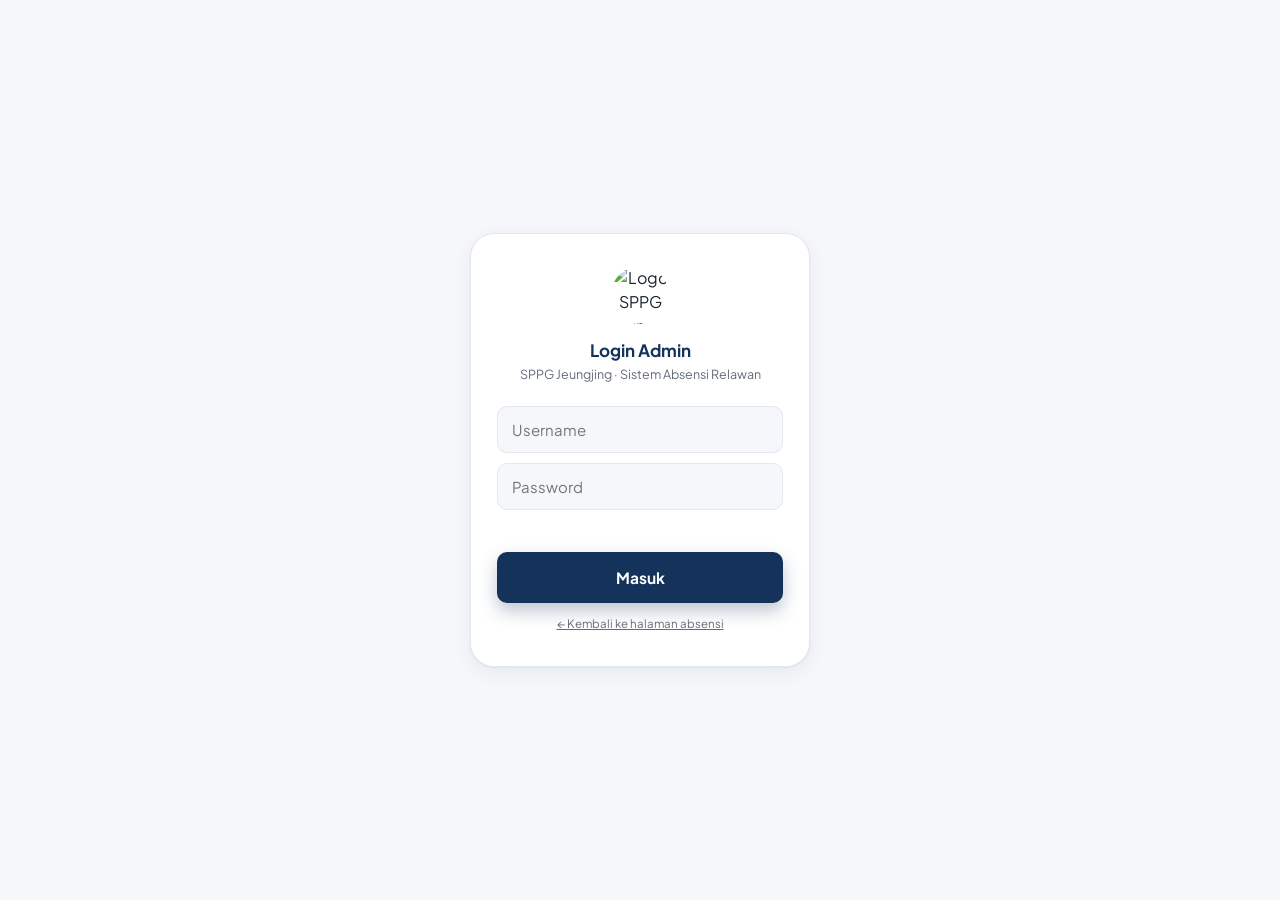
==== admin.html @ a2d582e1 "Add files via upload" ====
<!DOCTYPE html>
<html lang="id">
<head>
<meta charset="UTF-8">
<meta name="viewport" content="width=device-width, initial-scale=1.0">
<title>Dashboard Admin — SPPG Jeungjing</title>
<link rel="icon" href="assets/logo.png">
<link rel="preconnect" href="https://fonts.googleapis.com">
<link rel="preconnect" href="https://fonts.gstatic.com" crossorigin>
<link href="https://fonts.googleapis.com/css2?family=Plus+Jakarta+Sans:wght@400;500;600;700;800&display=swap" rel="stylesheet">
<link rel="stylesheet" href="style.css">
<link rel="stylesheet" href="admin.css">
</head>
<body class="admin-body">

<!-- LOGIN -->
<div class="login-wrap" id="loginWrap">
  <div class="login-card">
    <img src="assets/logo.png" alt="Logo SPPG Jeungjing">
    <h1>Login Admin</h1>
    <p class="subtitle">SPPG Jeungjing · Sistem Absensi Relawan</p>
    <form id="loginForm">
      <input type="text" id="inputUsername" placeholder="Username" autocomplete="username" required>
      <input type="password" id="inputPassword" placeholder="Password" autocomplete="current-password" required>
      <p class="login-error" id="loginError"></p>
      <button type="submit" class="btn-submit" id="btnLogin">Masuk</button>
    </form>
    <a href="index.html" class="admin-link">← Kembali ke halaman absensi</a>
  </div>
</div>

<!-- DASHBOARD -->
<div class="admin-container is-hidden" id="dashboardWrap">
  <div class="admin-topbar">
    <div class="admin-title">
      <img src="assets/logo.png" alt="Logo">
      <div>
        <h1>SPPG JEUNGJING</h1>
        <p>Dashboard Admin · Absensi Relawan</p>
      </div>
    </div>
    <button class="btn-logout" id="btnLogout">Keluar</button>
  </div>

  <div class="stat-grid">
    <div class="stat-card total"><div class="stat-value" id="statTotal">–</div><div class="stat-label">Total Relawan</div></div>
    <div class="stat-card hadir"><div class="stat-value" id="statHadir">–</div><div class="stat-label">Hadir</div></div>
    <div class="stat-card belum"><div class="stat-value" id="statBelum">–</div><div class="stat-label">Belum Absen</div></div>
    <div class="stat-card izin"><div class="stat-value" id="statIzin">–</div><div class="stat-label">Izin</div></div>
    <div class="stat-card sakit"><div class="stat-value" id="statSakit">–</div><div class="stat-label">Sakit</div></div>
    <div class="stat-card terlambat"><div class="stat-value" id="statTerlambat">–</div><div class="stat-label">Terlambat</div></div>
  </div>

  <div class="admin-tabs">
    <button class="admin-tab-btn active" data-panel="panelHarian">Rekap Harian</button>
    <button class="admin-tab-btn" data-panel="panelBulanan">Rekap Bulanan</button>
    <button class="admin-tab-btn" data-panel="panelRelawan">Kelola Relawan</button>
    <button class="admin-tab-btn" data-panel="panelDivisi">Kelola Divisi</button>
  </div>

  <!-- REKAP HARIAN -->
  <div class="admin-panel active" id="panelHarian">
    <div class="filter-bar">
      <input type="date" id="filterTanggal">
      <select id="filterDivisiHarian"><option value="">Semua Divisi</option></select>
      <select id="filterStatusHarian">
        <option value="">Semua Status</option>
        <option value="HADIR">Hadir</option>
        <option value="TERLAMBAT">Terlambat</option>
        <option value="IZIN">Izin</option>
        <option value="SAKIT">Sakit</option>
        <option value="BELUM ABSEN">Belum Absen</option>
      </select>
      <button class="btn-mini primary" id="btnMuatHarian">Tampilkan</button>
      <button class="btn-mini export" id="btnExportHarian">Export CSV</button>
    </div>

    <p class="section-title">Rekap per Divisi</p>
    <div class="divisi-grid" id="divisiGrid"></div>

    <p class="section-title">Rekap Harian</p>
    <div class="table-wrap">
      <table>
        <thead><tr><th>No</th><th>Nama</th><th>Divisi</th><th>Jam Masuk</th><th>Jam Pulang</th><th>Status</th><th>Keterangan</th></tr></thead>
        <tbody id="tbodyHarian"><tr><td colspan="7"><div class="empty-state">Memuat data...</div></td></tr></tbody>
      </table>
    </div>
  </div>

  <!-- REKAP BULANAN -->
  <div class="admin-panel" id="panelBulanan">
    <div class="filter-bar">
      <input type="month" id="filterBulan">
      <select id="filterDivisiBulanan"><option value="">Semua Divisi</option></select>
      <button class="btn-mini primary" id="btnMuatBulanan">Tampilkan</button>
      <button class="btn-mini export" id="btnExportBulanan">Export CSV</button>
    </div>
    <div class="table-wrap">
      <table>
        <thead><tr><th>Nama</th><th>Divisi</th><th>Hadir</th><th>Terlambat</th><th>Izin</th><th>Sakit</th><th>Tidak Hadir</th></tr></thead>
        <tbody id="tbodyBulanan"><tr><td colspan="7"><div class="empty-state">Pilih bulan lalu klik Tampilkan.</div></td></tr></tbody>
      </table>
    </div>
  </div>

  <!-- KELOLA RELAWAN -->
  <div class="admin-panel" id="panelRelawan">
    <p class="section-title">Tambah Relawan Baru</p>
    <form class="inline-form" id="formTambahRelawan">
      <input type="text" id="inputNamaRelawanBaru" placeholder="Nama relawan" required>
      <select id="selectDivisiRelawanBaru" required><option value="" disabled selected>Pilih Divisi</option></select>
      <button type="submit" class="btn-mini primary">+ Tambah</button>
    </form>

    <div class="filter-bar">
      <input type="text" id="cariRelawan" placeholder="Cari nama...">
      <select id="filterDivisiRelawan"><option value="">Semua Divisi</option></select>
      <select id="filterStatusRelawan">
        <option value="">Semua Status</option>
        <option value="AKTIF">Aktif</option>
        <option value="NONAKTIF">Nonaktif</option>
      </select>
    </div>

    <div class="table-wrap">
      <table>
        <thead><tr><th>ID</th><th>Nama</th><th>Divisi</th><th>Status</th><th>Aksi</th></tr></thead>
        <tbody id="tbodyRelawan"><tr><td colspan="5"><div class="empty-state">Memuat data...</div></td></tr></tbody>
      </table>
    </div>
  </div>

  <!-- KELOLA DIVISI -->
  <div class="admin-panel" id="panelDivisi">
    <p class="section-title">Tambah Divisi Baru</p>
    <form class="inline-form" id="formTambahDivisi">
      <input type="text" id="inputDivisiBaru" placeholder="Nama divisi baru" required>
      <button type="submit" class="btn-mini primary">+ Tambah Divisi</button>
    </form>
    <div class="table-wrap">
      <table>
        <thead><tr><th>Nama Divisi</th><th>Jumlah Relawan Aktif</th></tr></thead>
        <tbody id="tbodyDivisi"><tr><td colspan="2"><div class="empty-state">Memuat data...</div></td></tr></tbody>
      </table>
    </div>
  </div>
</div>

<div class="toast is-hidden" id="errorToast" role="alert"></div>
<div class="loading-overlay is-hidden" id="loadingOverlay">
  <div class="spinner"></div>
  <p id="loadingText">Memuat data...</p>
</div>

<script src="config.js"></script>
<script src="common.js"></script>
<script src="admin.js"></script>
</body>
</html>
---- style.css ----
/* ============================================================
   SPPG JEUNGJING — SISTEM ABSENSI RELAWAN
   style.css — Desain utama

   Palet warna diturunkan langsung dari stempel resmi SPPG Jeungjing
   (biru dongker, emas, hijau, putih) sesuai identitas visual MBG
   (Makan Bergizi Gratis) yang diminta: biru dominan, putih sebagai
   latar, hijau untuk status positif, kuning sebagai aksen tipis,
   merah hanya untuk peringatan/error.
   ============================================================ */

:root {
  /* ---- Warna utama (dari stempel resmi) ---- */
  --color-primary: #15325B;
  --color-primary-dark: #0C2036;
  --color-primary-soft: #E8EEF6;
  --color-gold: #C89638;
  --color-gold-soft: #FBF2DD;

  /* ---- Netral ---- */
  --color-bg: #F5F7FA;
  --color-surface: #FFFFFF;
  --color-text: #1B2430;
  --color-text-muted: #616B79;
  --color-border: #E2E7EF;
  --color-muted-bg: #EEF1F5;
  --color-muted-text: #6B7280;

  /* ---- Status ---- */
  --color-success: #1E8E5A;
  --color-success-bg: #E5F5EC;
  --color-warning: #C17F0A;
  --color-warning-bg: #FBF0D9;
  --color-danger: #C6403F;
  --color-danger-bg: #FBEAEA;
  --color-info: #2C64A0;
  --color-info-bg: #E9F1FB;

  /* ---- Bentuk ---- */
  --radius-sm: 10px;
  --radius-md: 16px;
  --radius-lg: 24px;
  --radius-pill: 999px;

  --shadow-card: 0 1px 2px rgba(12, 32, 54, 0.05), 0 6px 20px rgba(12, 32, 54, 0.06);
  --shadow-modal: 0 24px 60px rgba(8, 20, 36, 0.30);

  --font-main: 'Plus Jakarta Sans', system-ui, -apple-system, 'Segoe UI', Roboto, sans-serif;
  --max-width: 480px;
}

* { box-sizing: border-box; }
html, body { margin: 0; padding: 0; }

body {
  font-family: var(--font-main);
  background: var(--color-bg);
  color: var(--color-text);
  line-height: 1.5;
  -webkit-font-smoothing: antialiased;
}

img { max-width: 100%; display: block; }

@media (prefers-reduced-motion: reduce) {
  *, *::before, *::after {
    animation-duration: 0.01ms !important;
    transition-duration: 0.01ms !important;
  }
}

:focus-visible {
  outline: 2.5px solid var(--color-gold);
  outline-offset: 2px;
}

/* ===== HEADER ===== */
.site-header {
  background: linear-gradient(155deg, var(--color-primary) 0%, var(--color-primary-dark) 100%);
  padding: 22px 16px;
  color: #fff;
  border-bottom: 3px solid var(--color-gold);
}
.header-inner {
  max-width: var(--max-width);
  margin: 0 auto;
  display: flex;
  align-items: center;
  gap: 14px;
}
.header-logo {
  width: 54px;
  height: 54px;
  border-radius: 50%;
  object-fit: cover;
  flex-shrink: 0;
  box-shadow: 0 0 0 2px rgba(255, 255, 255, 0.3);
}
.header-text h1 {
  font-size: 18px;
  font-weight: 800;
  letter-spacing: 0.03em;
  margin: 0;
}
.header-text p {
  font-size: 13px;
  margin: 2px 0 0;
  color: rgba(255, 255, 255, 0.82);
  font-weight: 500;
}

/* ===== LAYOUT ===== */
.container {
  max-width: var(--max-width);
  margin: 0 auto;
  padding: 20px 16px 40px;
}

/* ===== WELCOME CARD ===== */
.welcome-card {
  background: var(--color-surface);
  border: 1px solid var(--color-border);
  border-radius: var(--radius-md);
  padding: 18px;
  margin-bottom: 20px;
  box-shadow: var(--shadow-card);
}
.welcome-greeting { font-weight: 700; margin: 0 0 6px; font-size: 15px; }
.welcome-card > p { font-size: 14px; color: var(--color-text-muted); margin: 0; }
.welcome-steps summary {
  margin-top: 12px;
  font-size: 13.5px;
  font-weight: 700;
  color: var(--color-primary);
  cursor: pointer;
  list-style: none;
}
.welcome-steps summary::-webkit-details-marker { display: none; }
.welcome-steps summary::after { content: ' ▾'; }
.welcome-steps[open] summary::after { content: ' ▴'; }
.welcome-steps ol { margin: 10px 0 0; padding-left: 20px; font-size: 13.5px; color: var(--color-text); }
.welcome-steps li { margin-bottom: 4px; }
.welcome-note {
  font-size: 12.5px;
  color: var(--color-text-muted);
  margin-top: 10px;
  padding-top: 10px;
  border-top: 1px dashed var(--color-border);
}

/* ===== PROGRESS STEPS ===== */
.progress-steps { display: flex; justify-content: space-between; margin-bottom: 18px; padding: 0 4px; }
.progress-steps .step { flex: 1; text-align: center; font-size: 11px; color: var(--color-text-muted); font-weight: 600; }
.progress-steps .step span {
  display: flex; align-items: center; justify-content: center;
  width: 27px; height: 27px; border-radius: 50%;
  background: var(--color-muted-bg); color: var(--color-text-muted);
  margin: 0 auto 6px; font-size: 12px; font-weight: 700;
  transition: background .2s ease, color .2s ease;
}
.progress-steps .step.active span { background: var(--color-primary); color: #fff; }
.progress-steps .step.active { color: var(--color-primary); }
.progress-steps .step.done span { background: var(--color-success); color: #fff; }

/* ===== FORM CARDS ===== */
.form-card {
  background: var(--color-surface);
  border: 1px solid var(--color-border);
  border-radius: var(--radius-md);
  padding: 16px;
  margin-bottom: 14px;
  box-shadow: var(--shadow-card);
  transition: opacity .2s ease;
}
.form-card.is-disabled { opacity: 0.5; pointer-events: none; }
.form-label { display: block; font-size: 13.5px; font-weight: 700; margin-bottom: 8px; color: var(--color-text); }
.optional-tag { font-weight: 500; color: var(--color-text-muted); font-size: 12px; }

.form-select, .form-textarea, .form-input {
  width: 100%;
  font-family: var(--font-main);
  font-size: 15px;
  padding: 13px 14px;
  border-radius: var(--radius-sm);
  border: 1.5px solid var(--color-border);
  background: var(--color-bg);
  color: var(--color-text);
  appearance: none;
}
.form-select {
  background-image: url("data:image/svg+xml;charset=UTF-8,%3Csvg xmlns='http://www.w3.org/2000/svg' viewBox='0 0 24 24' fill='none' stroke='%23616B79' stroke-width='2.5'%3E%3Cpath d='M6 9l6 6 6-6'/%3E%3C/svg%3E");
  background-repeat: no-repeat;
  background-position: right 12px center;
  background-size: 18px;
  padding-right: 38px;
}
.form-select:focus, .form-textarea:focus, .form-input:focus {
  outline: none; border-color: var(--color-primary); background-color: #fff;
}
.form-textarea { margin-top: 10px; resize: vertical; min-height: 70px; font-family: var(--font-main); }
.is-hidden { display: none !important; }

/* ===== JENIS ABSENSI ===== */
.jenis-options { display: grid; grid-template-columns: 1fr 1fr; gap: 10px; }
.jenis-btn {
  font-family: var(--font-main);
  display: flex; flex-direction: column; align-items: center; gap: 8px;
  padding: 18px 8px;
  border-radius: var(--radius-sm);
  border: 1.5px solid var(--color-border);
  background: var(--color-bg);
  color: var(--color-text);
  font-weight: 700;
  font-size: 14px;
  cursor: pointer;
  transition: border-color .15s ease, background .15s ease, color .15s ease;
}
.jenis-btn svg { width: 22px; height: 22px; }
.jenis-btn:disabled { cursor: not-allowed; }
.jenis-btn.selected { border-color: var(--color-primary); background: var(--color-primary-soft); color: var(--color-primary); }

/* ===== TOMBOL ===== */
.btn-submit {
  width: 100%;
  font-family: var(--font-main);
  background: var(--color-primary);
  color: #fff;
  border: none;
  padding: 16px;
  border-radius: var(--radius-sm);
  font-size: 15.5px;
  font-weight: 700;
  cursor: pointer;
  box-shadow: 0 8px 18px rgba(21, 50, 91, 0.28);
  transition: transform .1s ease, opacity .2s ease;
}
.btn-submit:active { transform: scale(0.98); }
.btn-submit:disabled { background: var(--color-muted-bg); color: var(--color-muted-text); box-shadow: none; cursor: not-allowed; }

.btn-secondary {
  font-family: var(--font-main);
  background: var(--color-primary-soft);
  color: var(--color-primary);
  border: none;
  padding: 13px 20px;
  border-radius: var(--radius-sm);
  font-weight: 700;
  font-size: 14px;
  cursor: pointer;
}

/* ===== MODAL SUKSES (elemen ciri khas: cincin ganda ala cap resmi) ===== */
.modal-overlay {
  position: fixed; inset: 0;
  background: rgba(9, 20, 36, 0.55);
  display: flex; align-items: center; justify-content: center;
  padding: 20px; z-index: 100;
}
.modal-card {
  background: #fff;
  border-radius: var(--radius-lg);
  padding: 30px 22px 26px;
  max-width: 360px; width: 100%;
  text-align: center;
  box-shadow: var(--shadow-modal);
  animation: modal-in .25s cubic-bezier(.2,.9,.3,1);
}
@keyframes modal-in {
  from { opacity: 0; transform: translateY(8px) scale(.98); }
  to { opacity: 1; transform: translateY(0) scale(1); }
}
.stamp-badge {
  position: relative;
  width: 72px; height: 72px;
  margin: 0 auto 16px;
  display: flex; align-items: center; justify-content: center;
}
.stamp-badge::before {
  content: '';
  position: absolute; inset: 0;
  border-radius: 50%;
  border: 2px solid var(--color-gold);
  animation: stamp-ring .6s ease-out;
}
.stamp-badge::after {
  content: '';
  position: absolute; inset: 8px;
  border-radius: 50%;
  border: 1.5px solid var(--color-gold-soft);
}
.stamp-badge svg {
  position: relative; z-index: 1;
  width: 34px; height: 34px;
  background: var(--color-primary);
  border-radius: 50%;
  padding: 19px;
  color: #fff;
}
@keyframes stamp-ring {
  from { transform: scale(0.6); opacity: 0; }
  60% { opacity: .6; }
  to { transform: scale(1); opacity: 1; }
}
.modal-card h2 { font-size: 18px; margin: 0 0 8px; color: var(--color-primary); }
.modal-card p { font-size: 14px; color: var(--color-text-muted); margin: 0 0 16px; }
.modal-details {
  text-align: left;
  background: var(--color-bg);
  border-radius: var(--radius-sm);
  padding: 14px;
  margin: 0 0 18px;
  display: grid;
  grid-template-columns: auto 1fr;
  gap: 7px 12px;
  font-size: 13.5px;
}
.modal-details dt { color: var(--color-text-muted); font-weight: 600; margin: 0; }
.modal-details dd { margin: 0; font-weight: 700; text-align: right; }

/* ===== TOAST ===== */
.toast {
  position: fixed; left: 16px; right: 16px; bottom: 20px;
  background: var(--color-danger); color: #fff;
  padding: 14px 16px; border-radius: var(--radius-sm);
  font-size: 13.5px; font-weight: 600;
  box-shadow: var(--shadow-modal);
  z-index: 200; max-width: var(--max-width); margin: 0 auto;
}

/* ===== LOADING ===== */
.loading-overlay {
  position: fixed; inset: 0;
  background: rgba(245, 247, 250, 0.9);
  display: flex; flex-direction: column; align-items: center; justify-content: center;
  gap: 12px; z-index: 300;
}
.spinner {
  width: 34px; height: 34px; border-radius: 50%;
  border: 3.5px solid var(--color-primary-soft);
  border-top-color: var(--color-primary);
  animation: spin .8s linear infinite;
}
@keyframes spin { to { transform: rotate(360deg); } }
.loading-overlay p { font-size: 13.5px; color: var(--color-text-muted); font-weight: 600; }

/* ===== FOOTER ===== */
.site-footer { text-align: center; padding: 26px 16px 34px; font-size: 12px; color: var(--color-text-muted); }
.site-footer p { margin: 2px 0; }
.admin-link { display: inline-block; margin-top: 12px; color: var(--color-text-muted); font-size: 11.5px; text-decoration: underline; }

/* ===== HALAMAN QR CODE ===== */
.qr-page { min-height: 100vh; display: flex; align-items: center; justify-content: center; padding: 20px; background: var(--color-bg); }
.qr-card {
  background: #fff; border-radius: var(--radius-lg); padding: 34px 26px;
  text-align: center; max-width: 360px; width: 100%;
  box-shadow: var(--shadow-card); border: 1px solid var(--color-border);
}
.qr-logo { width: 64px; height: 64px; border-radius: 50%; margin: 0 auto 12px; }
.qr-card h1 { font-size: 18px; margin: 0; color: var(--color-primary); letter-spacing: .02em; }
.qr-subtitle { font-size: 13px; color: var(--color-text-muted); margin: 2px 0 22px; }
.qr-box { display: flex; justify-content: center; margin-bottom: 18px; padding: 14px; background: #fff; border: 1px solid var(--color-border); border-radius: var(--radius-md); }
.qr-instruction { font-size: 13.5px; color: var(--color-text-muted); margin-bottom: 22px; }

@media print {
  .no-print { display: none !important; }
  body { background: #fff; }
  .qr-card { box-shadow: none; border: none; }
}

@media (min-width: 640px) {
  .container { padding-top: 32px; }
}
---- admin.css ----
/* ============================================================
   SPPG JEUNGJING — DASHBOARD ADMIN
   admin.css — pelengkap style.css, khusus tampilan dashboard
   ============================================================ */

.admin-body { background: var(--color-bg); min-height: 100vh; }
.admin-container { max-width: 980px; margin: 0 auto; padding: 20px 16px 60px; }

/* ----- LOGIN ----- */
.login-wrap { min-height: 100vh; display: flex; align-items: center; justify-content: center; padding: 20px; }
.login-card {
  background: #fff; border-radius: var(--radius-lg); padding: 32px 26px;
  max-width: 340px; width: 100%;
  box-shadow: var(--shadow-card); border: 1px solid var(--color-border);
  text-align: center;
}
.login-card img { width: 58px; height: 58px; border-radius: 50%; margin: 0 auto 14px; }
.login-card h1 { font-size: 17px; margin: 0 0 2px; color: var(--color-primary); }
.login-card p.subtitle { font-size: 12.5px; color: var(--color-text-muted); margin: 0 0 22px; }
.login-card input {
  width: 100%; font-family: var(--font-main);
  padding: 13px 14px; border-radius: var(--radius-sm);
  border: 1.5px solid var(--color-border); font-size: 15px;
  margin-bottom: 10px; background: var(--color-bg);
}
.login-card input:focus { outline: none; border-color: var(--color-primary); background: #fff; }
.login-error { color: var(--color-danger); font-size: 12.5px; font-weight: 600; margin: 4px 0 12px; min-height: 16px; }

/* ----- TOPBAR ----- */
.admin-topbar { display: flex; align-items: center; justify-content: space-between; margin-bottom: 20px; flex-wrap: wrap; gap: 10px; }
.admin-topbar .admin-title { display: flex; align-items: center; gap: 10px; }
.admin-topbar img { width: 38px; height: 38px; border-radius: 50%; }
.admin-topbar h1 { font-size: 15px; margin: 0; letter-spacing: .02em; }
.admin-topbar p { font-size: 11.5px; color: var(--color-text-muted); margin: 0; }
.btn-logout {
  font-family: var(--font-main); background: var(--color-danger-bg); color: var(--color-danger);
  border: none; padding: 9px 16px; border-radius: var(--radius-pill);
  font-size: 12.5px; font-weight: 700; cursor: pointer;
}

/* ----- STAT CARDS ----- */
.stat-grid { display: grid; grid-template-columns: repeat(2, 1fr); gap: 10px; margin-bottom: 22px; }
@media (min-width: 720px) { .stat-grid { grid-template-columns: repeat(6, 1fr); } }
.stat-card { background: #fff; border: 1px solid var(--color-border); border-radius: var(--radius-md); padding: 14px; box-shadow: var(--shadow-card); }
.stat-card .stat-value { font-size: 23px; font-weight: 800; line-height: 1.2; }
.stat-card .stat-label { font-size: 11.5px; color: var(--color-text-muted); font-weight: 600; margin-top: 3px; }
.stat-card.total .stat-value { color: var(--color-primary); }
.stat-card.hadir .stat-value { color: var(--color-success); }
.stat-card.belum .stat-value { color: var(--color-muted-text); }
.stat-card.izin .stat-value { color: var(--color-info); }
.stat-card.sakit .stat-value { color: var(--color-danger); }
.stat-card.terlambat .stat-value { color: var(--color-warning); }

/* ----- TABS ----- */
.admin-tabs { display: flex; gap: 6px; margin-bottom: 18px; overflow-x: auto; padding-bottom: 4px; }
.admin-tab-btn {
  font-family: var(--font-main); white-space: nowrap; background: #fff;
  border: 1.5px solid var(--color-border); padding: 9px 16px; border-radius: var(--radius-pill);
  font-size: 13px; font-weight: 700; color: var(--color-text-muted); cursor: pointer;
}
.admin-tab-btn.active { background: var(--color-primary); border-color: var(--color-primary); color: #fff; }
.admin-panel { display: none; }
.admin-panel.active { display: block; }

/* ----- FILTER BAR ----- */
.filter-bar {
  display: flex; flex-wrap: wrap; gap: 8px; margin-bottom: 16px; align-items: center;
  background: #fff; border: 1px solid var(--color-border); border-radius: var(--radius-md); padding: 12px;
}
.filter-bar input, .filter-bar select {
  font-family: var(--font-main); padding: 9px 10px; border-radius: var(--radius-sm);
  border: 1.5px solid var(--color-border); font-size: 13px; background: var(--color-bg);
}
.btn-mini {
  font-family: var(--font-main); background: var(--color-primary-soft); color: var(--color-primary);
  border: none; padding: 9px 14px; border-radius: var(--radius-sm);
  font-size: 12.5px; font-weight: 700; cursor: pointer; white-space: nowrap;
}
.btn-mini.export { background: var(--color-success-bg); color: var(--color-success); }
.btn-mini.primary { background: var(--color-primary); color: #fff; }

/* ----- TABLE ----- */
.table-wrap { background: #fff; border: 1px solid var(--color-border); border-radius: var(--radius-md); overflow-x: auto; box-shadow: var(--shadow-card); margin-bottom: 22px; }
table { width: 100%; border-collapse: collapse; font-size: 13px; min-width: 560px; }
thead th {
  text-align: left; background: var(--color-bg); color: var(--color-text-muted); font-weight: 700;
  padding: 11px 12px; font-size: 11px; text-transform: uppercase; letter-spacing: .04em; white-space: nowrap;
}
tbody td { padding: 10px 12px; border-top: 1px solid var(--color-border); white-space: nowrap; }
tbody tr:hover { background: var(--color-bg); }

.badge { display: inline-block; padding: 4px 10px; border-radius: var(--radius-pill); font-size: 11px; font-weight: 700; }
.badge.hadir { background: var(--color-success-bg); color: var(--color-success); }
.badge.terlambat { background: var(--color-warning-bg); color: var(--color-warning); }
.badge.izin { background: var(--color-info-bg); color: var(--color-info); }
.badge.sakit { background: var(--color-danger-bg); color: var(--color-danger); }
.badge.belum-absen { background: var(--color-muted-bg); color: var(--color-muted-text); }
.badge.aktif { background: var(--color-success-bg); color: var(--color-success); }
.badge.nonaktif { background: var(--color-muted-bg); color: var(--color-muted-text); }

.empty-state { text-align: center; padding: 34px 20px; color: var(--color-text-muted); font-size: 13.5px; }

/* ----- REKAP PER DIVISI ----- */
.divisi-grid { display: grid; grid-template-columns: repeat(auto-fill, minmax(150px, 1fr)); gap: 10px; margin-bottom: 22px; }
.divisi-card { background: #fff; border: 1px solid var(--color-border); border-radius: var(--radius-sm); padding: 12px; }
.divisi-card .divisi-name { font-size: 12px; font-weight: 700; margin-bottom: 6px; }
.divisi-card .divisi-stats { font-size: 11.5px; color: var(--color-text-muted); display: flex; justify-content: space-between; }

/* ----- FORM TAMBAH (relawan/divisi) ----- */
.inline-form {
  display: flex; flex-wrap: wrap; gap: 8px;
  background: #fff; border: 1px solid var(--color-border); border-radius: var(--radius-md); padding: 14px; margin-bottom: 16px;
}
.inline-form input, .inline-form select {
  font-family: var(--font-main); flex: 1; min-width: 140px;
  padding: 10px 12px; border-radius: var(--radius-sm); border: 1.5px solid var(--color-border); font-size: 13.5px;
}

.section-title { font-size: 14px; font-weight: 800; margin: 4px 0 12px; }

.mini-select, .mini-input {
  font-family: var(--font-main); font-size: 12.5px; padding: 7px 8px;
  border-radius: 8px; border: 1.5px solid var(--color-border); background: var(--color-bg);
}
.editable-name { display: flex; align-items: center; gap: 8px; }
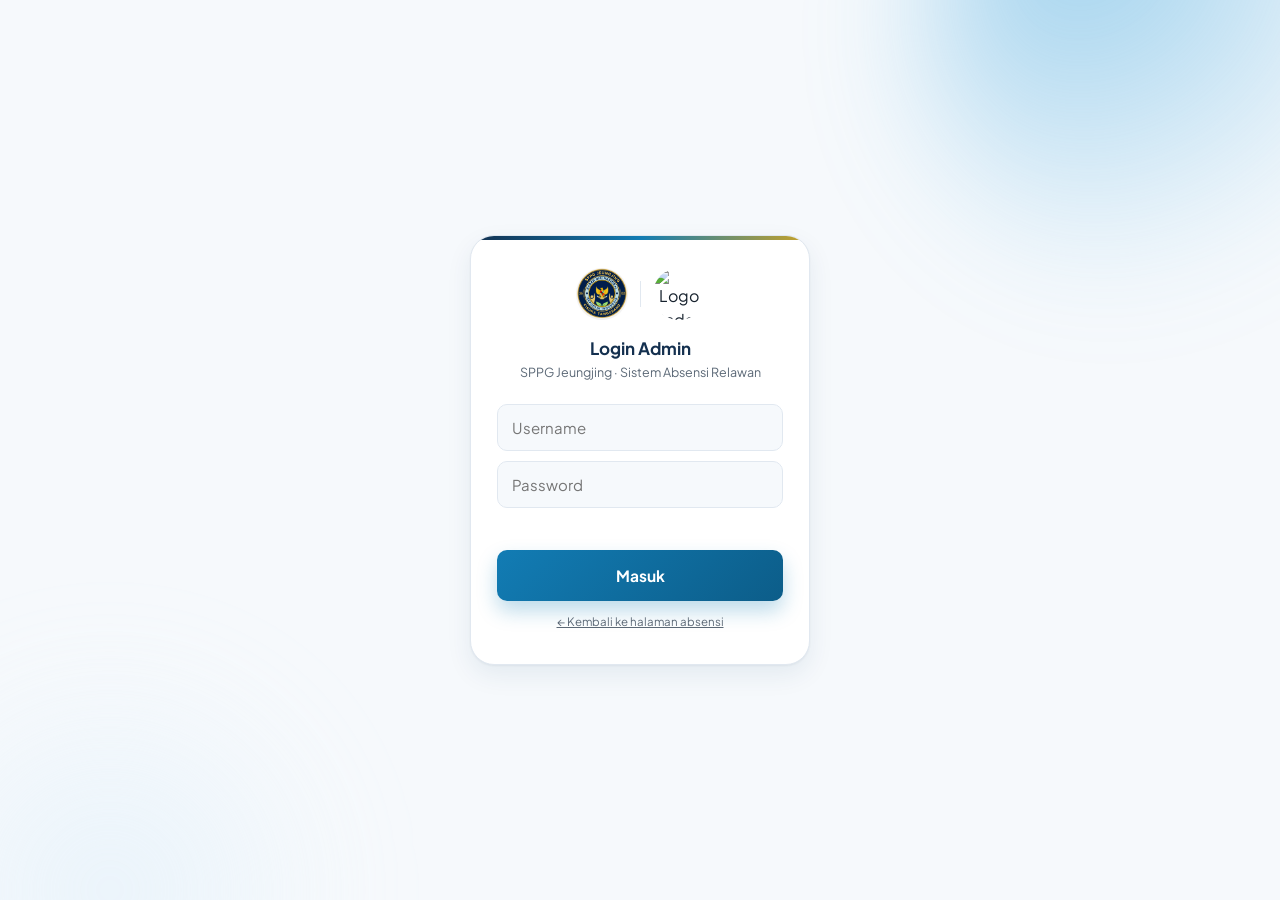
==== commit 83b8788e: "Add files via upload" ====
--- a/admin.html
+++ b/admin.html
@@ -12,11 +12,21 @@
 <link rel="stylesheet" href="admin.css">
 </head>
 <body class="admin-body">
+<div class="page-shell">
+
+<div class="bg-decor" aria-hidden="true">
+  <div class="blob blob--sky-top"></div>
+  <div class="blob blob--sky-bottom"></div>
+</div>
 
 <!-- LOGIN -->
 <div class="login-wrap" id="loginWrap">
   <div class="login-card">
-    <img src="assets/logo.png" alt="Logo SPPG Jeungjing">
+    <div class="login-logos">
+      <img src="assets/logo.png" alt="Logo SPPG Jeungjing">
+      <span class="login-logo-divider"></span>
+      <img src="assets/logo-bgn.png" alt="Logo Badan Gizi Nasional">
+    </div>
     <h1>Login Admin</h1>
     <p class="subtitle">SPPG Jeungjing · Sistem Absensi Relawan</p>
     <form id="loginForm">
@@ -33,13 +43,16 @@
 <div class="admin-container is-hidden" id="dashboardWrap">
   <div class="admin-topbar">
     <div class="admin-title">
-      <img src="assets/logo.png" alt="Logo">
+      <img src="assets/logo.png" alt="Logo SPPG Jeungjing">
       <div>
         <h1>SPPG JEUNGJING</h1>
         <p>Dashboard Admin · Absensi Relawan</p>
       </div>
     </div>
-    <button class="btn-logout" id="btnLogout">Keluar</button>
+    <div class="admin-topbar-right">
+      <img src="assets/logo-bgn.png" alt="Logo Badan Gizi Nasional" class="admin-topbar-bgn">
+      <button class="btn-logout" id="btnLogout">Keluar</button>
+    </div>
   </div>
 
   <div class="stat-grid">
@@ -144,6 +157,10 @@
       </table>
     </div>
   </div>
+
+  <footer class="site-footer admin-footer">
+    <p class="credit">© 2026 SPPG Jeungjing · Developed by Fatur Rizky Fahriansyah</p>
+  </footer>
 </div>
 
 <div class="toast is-hidden" id="errorToast" role="alert"></div>
@@ -152,6 +169,8 @@
   <p id="loadingText">Memuat data...</p>
 </div>
 
+</div>
+
 <script src="config.js"></script>
 <script src="common.js"></script>
 <script src="admin.js"></script>
--- a/style.css
+++ b/style.css
@@ -1,32 +1,52 @@
 /* ============================================================
    SPPG JEUNGJING — SISTEM ABSENSI RELAWAN
-   style.css — Desain utama
-
-   Palet warna diturunkan langsung dari stempel resmi SPPG Jeungjing
-   (biru dongker, emas, hijau, putih) sesuai identitas visual MBG
-   (Makan Bergizi Gratis) yang diminta: biru dominan, putih sebagai
-   latar, hijau untuk status positif, kuning sebagai aksen tipis,
-   merah hanya untuk peringatan/error.
+   style.css — Desain utama (redesign v2)
+
+   Palet: biru langit sebagai warna UTAMA, navy sebagai warna
+   PENDUKUNG, putih sebagai dasar, aksen gold dari identitas BGN.
+   Hijau/kuning/merah tetap dipakai HANYA untuk status (lihat
+   bagian STATUS) — bukan bagian dari palet dekoratif.
+
+   CATATAN UNTUK PENGEMBANG: seluruh nama class & id yang dipakai
+   script.js / admin.js TIDAK diubah pada redesign ini — hanya
+   nilai properti (warna, bentuk, layout) yang diperbarui, plus
+   beberapa class BARU untuk elemen dekoratif/branding tambahan.
    ============================================================ */
 
 :root {
-  /* ---- Warna utama (dari stempel resmi) ---- */
-  --color-primary: #15325B;
-  --color-primary-dark: #0C2036;
-  --color-primary-soft: #E8EEF6;
-  --color-gold: #C89638;
+  /* ---- Biru langit — warna UTAMA ---- */
+  --color-sky: #127CB4;
+  --color-sky-bright: #4FADE0;
+  --color-sky-deep: #0C5D89;
+  --color-sky-soft: #E6F3FB;
+  --color-sky-mist: #DCEEFA;
+
+  /* ---- Navy — warna PENDUKUNG (dari stempel resmi SPPG & BGN) ---- */
+  --color-navy: #14304F;
+  --color-navy-deep: #0A1D33;
+
+  /* ---- Gold — aksen dari identitas BGN, dipakai secukupnya ---- */
+  --color-gold: #C9A227;
   --color-gold-soft: #FBF2DD;
-
-  /* ---- Netral ---- */
-  --color-bg: #F5F7FA;
+  --color-gold-deep: #A9821C;
+
+  /* Alias — supaya seluruh komponen yang sudah ada (tombol, fokus,
+     status aktif, dsb.) otomatis mengikuti warna UTAMA baru tanpa
+     perlu menulis ulang setiap selector satu per satu. */
+  --color-primary: var(--color-sky);
+  --color-primary-dark: var(--color-sky-deep);
+  --color-primary-soft: var(--color-sky-soft);
+
+  /* ---- Netral / dasar putih ---- */
+  --color-bg: #F6F9FC;
   --color-surface: #FFFFFF;
-  --color-text: #1B2430;
-  --color-text-muted: #616B79;
-  --color-border: #E2E7EF;
-  --color-muted-bg: #EEF1F5;
+  --color-text: #17222E;
+  --color-text-muted: #5B6876;
+  --color-border: #E1E8F0;
+  --color-muted-bg: #EEF2F6;
   --color-muted-text: #6B7280;
 
-  /* ---- Status ---- */
+  /* ---- Status (tidak berubah — hijau/kuning/merah hanya untuk status) ---- */
   --color-success: #1E8E5A;
   --color-success-bg: #E5F5EC;
   --color-warning: #C17F0A;
@@ -42,11 +62,12 @@
   --radius-lg: 24px;
   --radius-pill: 999px;
 
-  --shadow-card: 0 1px 2px rgba(12, 32, 54, 0.05), 0 6px 20px rgba(12, 32, 54, 0.06);
-  --shadow-modal: 0 24px 60px rgba(8, 20, 36, 0.30);
+  --shadow-card: 0 1px 2px rgba(12, 32, 54, 0.05), 0 10px 26px rgba(18, 66, 104, 0.08);
+  --shadow-modal: 0 24px 60px rgba(6, 18, 33, 0.32);
 
   --font-main: 'Plus Jakarta Sans', system-ui, -apple-system, 'Segoe UI', Roboto, sans-serif;
   --max-width: 480px;
+  --content-max-width: 1240px;
 }
 
 * { box-sizing: border-box; }
@@ -74,47 +95,117 @@
   outline-offset: 2px;
 }
 
+/* ============================================================
+   LATAR DEKORATIF (sky-blue gradient, soft shapes, dots, glow)
+   Semua elemen di sini bersifat presentasional saja:
+   aria-hidden + pointer-events:none, tidak pernah menghalangi
+   logo/tulisan/form/tombol di atasnya.
+   ============================================================ */
+.page-shell { position: relative; overflow-x: clip; }
+
+.bg-decor { position: absolute; inset: 0; z-index: 0; overflow: hidden; pointer-events: none; }
+.bg-decor .blob {
+  position: absolute;
+  border-radius: 50%;
+  filter: blur(60px);
+  opacity: .55;
+}
+.bg-decor .blob--sky-top {
+  width: 520px; height: 520px; top: -220px; right: -160px;
+  background: radial-gradient(circle at 30% 30%, var(--color-sky-bright), transparent 70%);
+}
+.bg-decor .blob--gold-left {
+  width: 300px; height: 300px; top: 420px; left: -150px;
+  background: radial-gradient(circle at 50% 50%, var(--color-gold-soft), transparent 72%);
+  opacity: .8;
+}
+.bg-decor .blob--sky-bottom {
+  width: 460px; height: 460px; bottom: -220px; left: -120px;
+  background: radial-gradient(circle at 50% 50%, var(--color-sky-mist), transparent 70%);
+}
+.bg-decor .dots {
+  position: absolute; top: 260px; right: -40px; width: 260px; height: 260px;
+  background-image: radial-gradient(var(--color-sky) 1.4px, transparent 1.6px);
+  background-size: 22px 22px;
+  opacity: .07;
+}
+
 /* ===== HEADER ===== */
 .site-header {
-  background: linear-gradient(155deg, var(--color-primary) 0%, var(--color-primary-dark) 100%);
-  padding: 22px 16px;
+  position: relative;
+  z-index: 1;
+  background: linear-gradient(140deg, var(--color-navy) 0%, var(--color-navy-deep) 100%);
+  padding: 18px 16px 34px;
   color: #fff;
-  border-bottom: 3px solid var(--color-gold);
+}
+.site-header::before {
+  /* aksen gold tipis di tepi bawah header, sebelum lengkung wave */
+  content: '';
+  position: absolute; left: 0; right: 0; bottom: 24px;
+  height: 1px;
+  background: linear-gradient(90deg, transparent, rgba(201,162,39,.55), transparent);
+}
+.site-header::after {
+  content: '';
+  position: absolute; left: 0; right: 0; bottom: -1px; height: 26px;
+  background-image: url("data:image/svg+xml;charset=UTF-8,%3Csvg xmlns='http://www.w3.org/2000/svg' viewBox='0 0 1440 74' preserveAspectRatio='none'%3E%3Cpath fill='%23F6F9FC' d='M0,32L60,37.3C120,43,240,53,360,53.3C480,53,600,43,720,40C840,37,960,43,1080,48C1200,53,1320,53,1380,53.3L1440,53L1440,74L0,74Z'/%3E%3C/svg%3E");
+  background-size: 100% 100%;
+  background-repeat: no-repeat;
+  pointer-events: none;
 }
 .header-inner {
-  max-width: var(--max-width);
+  position: relative;
+  max-width: var(--content-max-width);
   margin: 0 auto;
   display: flex;
   align-items: center;
-  gap: 14px;
-}
+  justify-content: space-between;
+  gap: 10px;
+}
+.header-brand { display: flex; align-items: center; gap: 12px; min-width: 0; }
 .header-logo {
-  width: 54px;
-  height: 54px;
+  width: 46px;
+  height: 46px;
   border-radius: 50%;
-  object-fit: cover;
+  object-fit: contain;
   flex-shrink: 0;
-  box-shadow: 0 0 0 2px rgba(255, 255, 255, 0.3);
-}
+  background: #fff;
+  box-shadow: 0 0 0 2px rgba(255, 255, 255, 0.28);
+}
+.header-logo--bgn { width: 40px; height: 40px; }
 .header-text h1 {
-  font-size: 18px;
+  font-size: 17px;
   font-weight: 800;
   letter-spacing: 0.03em;
   margin: 0;
+  white-space: nowrap;
 }
 .header-text p {
-  font-size: 13px;
+  font-size: 12.5px;
   margin: 2px 0 0;
   color: rgba(255, 255, 255, 0.82);
   font-weight: 500;
+  white-space: nowrap;
 }
 
 /* ===== LAYOUT ===== */
 .container {
+  position: relative;
+  z-index: 1;
   max-width: var(--max-width);
   margin: 0 auto;
   padding: 20px 16px 40px;
 }
+
+/* Split 2 kolom — aktif hanya di breakpoint desktop (lihat media query bawah) */
+.layout-split {
+  position: relative;
+  z-index: 1;
+  max-width: var(--content-max-width);
+  margin: 0 auto;
+}
+
+.brand-panel { display: none; } /* tersembunyi di mobile, lihat pengecualian desktop di bawah */
 
 /* ===== WELCOME CARD ===== */
 .welcome-card {
@@ -148,22 +239,47 @@
   border-top: 1px dashed var(--color-border);
 }
 
-/* ===== PROGRESS STEPS ===== */
-.progress-steps { display: flex; justify-content: space-between; margin-bottom: 18px; padding: 0 4px; }
-.progress-steps .step { flex: 1; text-align: center; font-size: 11px; color: var(--color-text-muted); font-weight: 600; }
+/* ===== PROGRESS STEPS (circle + garis penghubung + aksen gold) ===== */
+.progress-steps { display: flex; justify-content: space-between; margin-bottom: 20px; padding: 0 6px; }
+.progress-steps .step {
+  position: relative;
+  flex: 1;
+  text-align: center;
+  font-size: 11px;
+  color: var(--color-text-muted);
+  font-weight: 600;
+}
+.progress-steps .step:not(:last-child)::after {
+  content: '';
+  position: absolute;
+  top: 16px; left: 50%; width: 100%; height: 3px;
+  background: var(--color-border);
+  z-index: 0;
+  transition: background .25s ease;
+}
+.progress-steps .step.done:not(:last-child)::after {
+  background: linear-gradient(90deg, var(--color-gold), var(--color-sky));
+}
 .progress-steps .step span {
+  position: relative;
+  z-index: 1;
   display: flex; align-items: center; justify-content: center;
-  width: 27px; height: 27px; border-radius: 50%;
-  background: var(--color-muted-bg); color: var(--color-text-muted);
-  margin: 0 auto 6px; font-size: 12px; font-weight: 700;
-  transition: background .2s ease, color .2s ease;
-}
-.progress-steps .step.active span { background: var(--color-primary); color: #fff; }
-.progress-steps .step.active { color: var(--color-primary); }
-.progress-steps .step.done span { background: var(--color-success); color: #fff; }
+  width: 32px; height: 32px; border-radius: 50%;
+  background: #fff; color: var(--color-text-muted);
+  border: 2.5px solid var(--color-border);
+  margin: 0 auto 6px; font-size: 13px; font-weight: 700;
+  transition: all .2s ease;
+}
+.progress-steps .step.active span {
+  background: var(--color-sky); color: #fff; border-color: var(--color-sky);
+  box-shadow: 0 0 0 4px var(--color-sky-soft);
+}
+.progress-steps .step.active { color: var(--color-sky); }
+.progress-steps .step.done span { background: var(--color-gold); color: #fff; border-color: var(--color-gold); }
 
 /* ===== FORM CARDS ===== */
 .form-card {
+  position: relative;
   background: var(--color-surface);
   border: 1px solid var(--color-border);
   border-radius: var(--radius-md);
@@ -188,14 +304,15 @@
   appearance: none;
 }
 .form-select {
-  background-image: url("data:image/svg+xml;charset=UTF-8,%3Csvg xmlns='http://www.w3.org/2000/svg' viewBox='0 0 24 24' fill='none' stroke='%23616B79' stroke-width='2.5'%3E%3Cpath d='M6 9l6 6 6-6'/%3E%3C/svg%3E");
+  background-image: url("data:image/svg+xml;charset=UTF-8,%3Csvg xmlns='http://www.w3.org/2000/svg' viewBox='0 0 24 24' fill='none' stroke='%235B6876' stroke-width='2.5'%3E%3Cpath d='M6 9l6 6 6-6'/%3E%3C/svg%3E");
   background-repeat: no-repeat;
   background-position: right 12px center;
   background-size: 18px;
   padding-right: 38px;
 }
 .form-select:focus, .form-textarea:focus, .form-input:focus {
-  outline: none; border-color: var(--color-primary); background-color: #fff;
+  outline: none; border-color: var(--color-sky); background-color: #fff;
+  box-shadow: 0 0 0 3.5px var(--color-sky-soft);
 }
 .form-textarea { margin-top: 10px; resize: vertical; min-height: 70px; font-family: var(--font-main); }
 .is-hidden { display: none !important; }
@@ -217,13 +334,13 @@
 }
 .jenis-btn svg { width: 22px; height: 22px; }
 .jenis-btn:disabled { cursor: not-allowed; }
-.jenis-btn.selected { border-color: var(--color-primary); background: var(--color-primary-soft); color: var(--color-primary); }
+.jenis-btn.selected { border-color: var(--color-sky); background: var(--color-sky-soft); color: var(--color-sky-deep); }
 
 /* ===== TOMBOL ===== */
 .btn-submit {
   width: 100%;
   font-family: var(--font-main);
-  background: var(--color-primary);
+  background: linear-gradient(135deg, var(--color-sky), var(--color-sky-deep));
   color: #fff;
   border: none;
   padding: 16px;
@@ -231,7 +348,7 @@
   font-size: 15.5px;
   font-weight: 700;
   cursor: pointer;
-  box-shadow: 0 8px 18px rgba(21, 50, 91, 0.28);
+  box-shadow: 0 10px 20px rgba(18, 124, 180, 0.28);
   transition: transform .1s ease, opacity .2s ease;
 }
 .btn-submit:active { transform: scale(0.98); }
@@ -239,8 +356,8 @@
 
 .btn-secondary {
   font-family: var(--font-main);
-  background: var(--color-primary-soft);
-  color: var(--color-primary);
+  background: var(--color-sky-soft);
+  color: var(--color-sky-deep);
   border: none;
   padding: 13px 20px;
   border-radius: var(--radius-sm);
@@ -252,7 +369,7 @@
 /* ===== MODAL SUKSES (elemen ciri khas: cincin ganda ala cap resmi) ===== */
 .modal-overlay {
   position: fixed; inset: 0;
-  background: rgba(9, 20, 36, 0.55);
+  background: rgba(8, 20, 36, 0.55);
   display: flex; align-items: center; justify-content: center;
   padding: 20px; z-index: 100;
 }
@@ -290,10 +407,10 @@
 }
 .stamp-badge svg {
   position: relative; z-index: 1;
-  width: 34px; height: 34px;
-  background: var(--color-primary);
+  width: 46px; height: 46px;
+  background: linear-gradient(135deg, var(--color-sky), var(--color-navy));
   border-radius: 50%;
-  padding: 19px;
+  padding: 13px;
   color: #fff;
 }
 @keyframes stamp-ring {
@@ -301,7 +418,7 @@
   60% { opacity: .6; }
   to { transform: scale(1); opacity: 1; }
 }
-.modal-card h2 { font-size: 18px; margin: 0 0 8px; color: var(--color-primary); }
+.modal-card h2 { font-size: 18px; margin: 0 0 8px; color: var(--color-navy); }
 .modal-card p { font-size: 14px; color: var(--color-text-muted); margin: 0 0 16px; }
 .modal-details {
   text-align: left;
@@ -330,39 +447,47 @@
 /* ===== LOADING ===== */
 .loading-overlay {
   position: fixed; inset: 0;
-  background: rgba(245, 247, 250, 0.9);
+  background: rgba(246, 249, 252, 0.9);
   display: flex; flex-direction: column; align-items: center; justify-content: center;
   gap: 12px; z-index: 300;
 }
 .spinner {
   width: 34px; height: 34px; border-radius: 50%;
-  border: 3.5px solid var(--color-primary-soft);
-  border-top-color: var(--color-primary);
+  border: 3.5px solid var(--color-sky-soft);
+  border-top-color: var(--color-sky);
   animation: spin .8s linear infinite;
 }
 @keyframes spin { to { transform: rotate(360deg); } }
 .loading-overlay p { font-size: 13.5px; color: var(--color-text-muted); font-weight: 600; }
 
 /* ===== FOOTER ===== */
-.site-footer { text-align: center; padding: 26px 16px 34px; font-size: 12px; color: var(--color-text-muted); }
+.site-footer { position: relative; z-index: 1; text-align: center; padding: 26px 16px 30px; font-size: 12px; color: var(--color-text-muted); }
 .site-footer p { margin: 2px 0; }
 .admin-link { display: inline-block; margin-top: 12px; color: var(--color-text-muted); font-size: 11.5px; text-decoration: underline; }
+.site-footer .credit {
+  margin-top: 14px; padding-top: 14px;
+  border-top: 1px solid var(--color-border);
+  font-size: 11px; color: var(--color-text-muted); opacity: .85;
+}
 
 /* ===== HALAMAN QR CODE ===== */
 .qr-page { min-height: 100vh; display: flex; align-items: center; justify-content: center; padding: 20px; background: var(--color-bg); }
 .qr-card {
+  position: relative; z-index: 1;
   background: #fff; border-radius: var(--radius-lg); padding: 34px 26px;
   text-align: center; max-width: 360px; width: 100%;
   box-shadow: var(--shadow-card); border: 1px solid var(--color-border);
 }
-.qr-logo { width: 64px; height: 64px; border-radius: 50%; margin: 0 auto 12px; }
-.qr-card h1 { font-size: 18px; margin: 0; color: var(--color-primary); letter-spacing: .02em; }
+.qr-logos { display: flex; align-items: center; justify-content: center; gap: 12px; margin: 0 auto 14px; }
+.qr-logo { width: 58px; height: 58px; border-radius: 50%; }
+.qr-card h1 { font-size: 18px; margin: 0; color: var(--color-navy); letter-spacing: .02em; }
 .qr-subtitle { font-size: 13px; color: var(--color-text-muted); margin: 2px 0 22px; }
 .qr-box { display: flex; justify-content: center; margin-bottom: 18px; padding: 14px; background: #fff; border: 1px solid var(--color-border); border-radius: var(--radius-md); }
 .qr-instruction { font-size: 13.5px; color: var(--color-text-muted); margin-bottom: 22px; }
 
 @media print {
   .no-print { display: none !important; }
+  .bg-decor { display: none !important; }
   body { background: #fff; }
   .qr-card { box-shadow: none; border: none; }
 }
@@ -370,3 +495,88 @@
 @media (min-width: 640px) {
   .container { padding-top: 32px; }
 }
+
+/* ============================================================
+   DESKTOP — layout 2 kolom sungguhan (bukan mobile diperbesar)
+   ============================================================ */
+@media (min-width: 960px) {
+  .header-inner { padding: 0 24px; }
+  .header-logo { width: 52px; height: 52px; }
+  .header-logo--bgn { width: 46px; height: 46px; }
+  .header-text h1 { font-size: 19px; }
+  .header-text p { font-size: 13px; }
+
+  .layout-split {
+    display: grid;
+    grid-template-columns: minmax(360px, 1fr) minmax(460px, 620px);
+    align-items: stretch;
+    gap: 0;
+    min-height: calc(100vh - 130px);
+  }
+
+  .brand-panel {
+    display: flex;
+    flex-direction: column;
+    justify-content: center;
+    position: sticky;
+    top: 0;
+    align-self: stretch;
+    overflow: hidden;
+    padding: 56px 52px;
+    color: #fff;
+    background: linear-gradient(165deg, #EAF6FF 0%, #BFE2F8 22%, #4FADE0 58%, #0C5D89 100%);
+  }
+  .brand-panel .brand-blob {
+    position: absolute; border-radius: 50%; filter: blur(50px); pointer-events: none;
+  }
+  .brand-panel .brand-blob--1 { width: 260px; height: 260px; top: -60px; left: -60px; background: rgba(255,255,255,.55); }
+  .brand-panel .brand-blob--2 { width: 320px; height: 200px; bottom: 40px; right: -80px; background: rgba(255,255,255,.30); }
+  .brand-panel .brand-dots {
+    position: absolute; left: 0; right: 0; bottom: 0; height: 45%;
+    background-image: radial-gradient(rgba(255,255,255,.5) 1.3px, transparent 1.6px);
+    background-size: 20px 20px;
+    opacity: .35;
+    pointer-events: none;
+  }
+  .brand-panel::after {
+    /* garis horizon emas tipis, motif berulang dari header */
+    content: '';
+    position: absolute; left: 52px; right: 52px; bottom: 96px; height: 1px;
+    background: linear-gradient(90deg, transparent, rgba(201,162,39,.9), transparent);
+  }
+  .brand-panel-content { position: relative; z-index: 1; max-width: 420px; }
+  .brand-badges { display: flex; align-items: center; gap: 14px; margin-bottom: 28px; }
+  .brand-badge-logo {
+    width: 56px; height: 56px; border-radius: 50%; background: #fff;
+    box-shadow: 0 6px 18px rgba(10, 29, 51, 0.25);
+  }
+  .brand-badge-divider { width: 1px; height: 30px; background: rgba(255,255,255,.5); }
+  .brand-eyebrow {
+    font-size: 12px; font-weight: 700; letter-spacing: .08em; text-transform: uppercase;
+    color: var(--color-gold-soft); margin: 0 0 10px;
+  }
+  .brand-heading {
+    font-size: 28px; font-weight: 800; line-height: 1.25; margin: 0 0 14px;
+    color: var(--color-navy-deep);
+    text-shadow: 0 1px 0 rgba(255,255,255,.3);
+  }
+  .brand-desc { font-size: 14.5px; line-height: 1.7; color: rgba(10,29,51,.82); margin: 0 0 24px; }
+  .brand-points { list-style: none; margin: 0; padding: 0; display: flex; flex-direction: column; gap: 10px; }
+  .brand-points li {
+    display: flex; align-items: center; gap: 10px;
+    font-size: 13.5px; font-weight: 600; color: var(--color-navy-deep);
+  }
+  .brand-points li::before {
+    content: ''; width: 7px; height: 7px; border-radius: 50%;
+    background: var(--color-gold); flex-shrink: 0;
+  }
+
+  .container { padding: 56px 48px; max-width: 560px; }
+
+  .site-footer { max-width: var(--content-max-width); margin: 0 auto; }
+}
+
+@media (min-width: 1180px) {
+  .brand-panel { padding: 64px 72px; }
+  .brand-heading { font-size: 31px; }
+}
--- a/admin.css
+++ b/admin.css
@@ -9,13 +9,22 @@
 /* ----- LOGIN ----- */
 .login-wrap { min-height: 100vh; display: flex; align-items: center; justify-content: center; padding: 20px; }
 .login-card {
+  position: relative;
   background: #fff; border-radius: var(--radius-lg); padding: 32px 26px;
   max-width: 340px; width: 100%;
   box-shadow: var(--shadow-card); border: 1px solid var(--color-border);
   text-align: center;
+  overflow: hidden;
 }
-.login-card img { width: 58px; height: 58px; border-radius: 50%; margin: 0 auto 14px; }
-.login-card h1 { font-size: 17px; margin: 0 0 2px; color: var(--color-primary); }
+.login-card::before {
+  content: '';
+  position: absolute; top: 0; left: 0; right: 0; height: 4px;
+  background: linear-gradient(90deg, var(--color-navy), var(--color-sky), var(--color-gold));
+}
+.login-logos { display: flex; align-items: center; justify-content: center; gap: 12px; margin: 0 auto 16px; }
+.login-logos img { width: 52px; height: 52px; border-radius: 50%; }
+.login-logo-divider { width: 1px; height: 26px; background: var(--color-border); }
+.login-card h1 { font-size: 17px; margin: 0 0 2px; color: var(--color-navy); }
 .login-card p.subtitle { font-size: 12.5px; color: var(--color-text-muted); margin: 0 0 22px; }
 .login-card input {
   width: 100%; font-family: var(--font-main);
@@ -32,6 +41,9 @@
 .admin-topbar img { width: 38px; height: 38px; border-radius: 50%; }
 .admin-topbar h1 { font-size: 15px; margin: 0; letter-spacing: .02em; }
 .admin-topbar p { font-size: 11.5px; color: var(--color-text-muted); margin: 0; }
+.admin-topbar-right { display: flex; align-items: center; gap: 12px; }
+.admin-topbar-bgn { width: 32px; height: 32px; border-radius: 50%; opacity: .92; }
+.admin-footer { padding: 30px 0 10px; }
 .btn-logout {
   font-family: var(--font-main); background: var(--color-danger-bg); color: var(--color-danger);
   border: none; padding: 9px 16px; border-radius: var(--radius-pill);
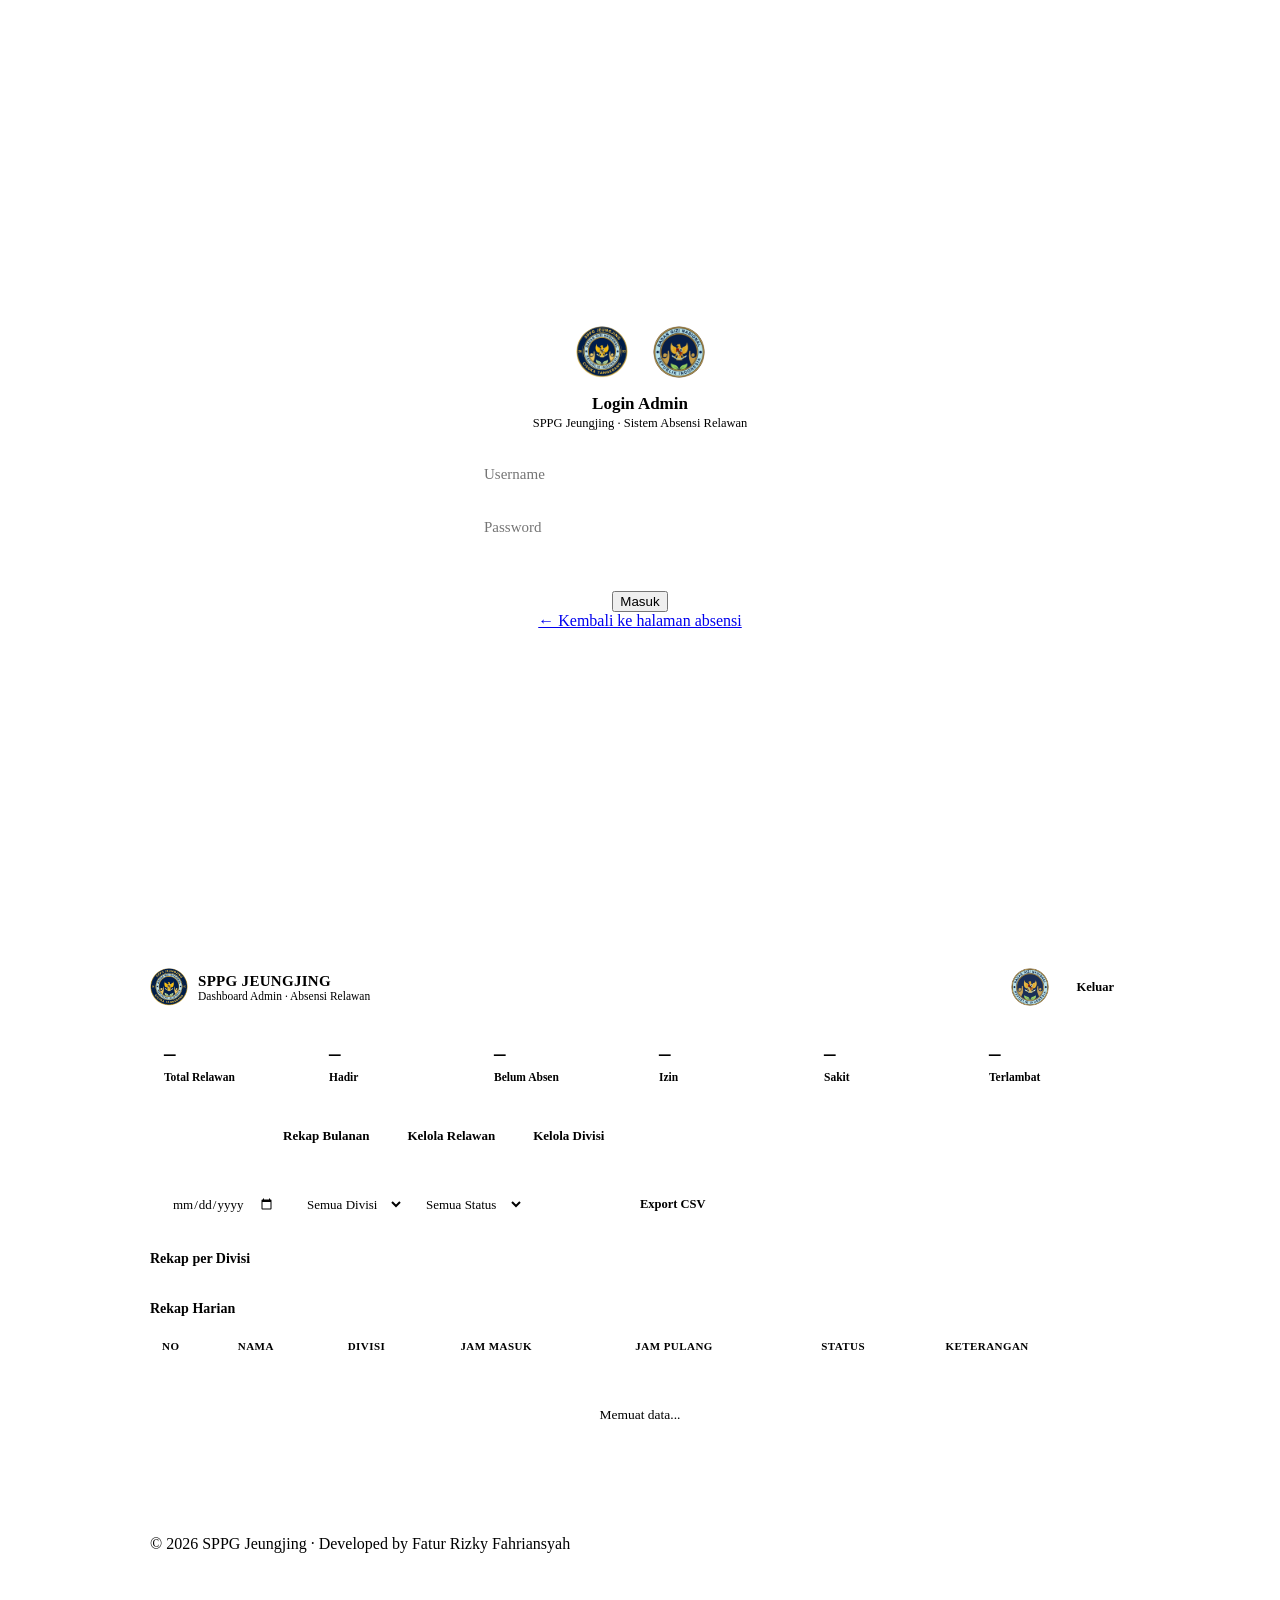
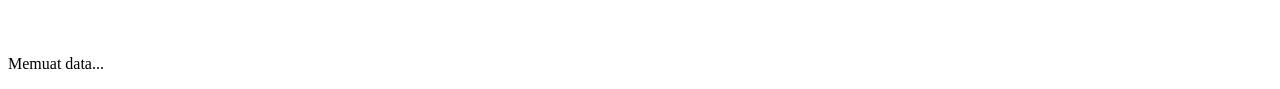
==== commit 1f497b58: "Add files via upload" ====
--- a/admin.html
+++ b/admin.html
@@ -35,7 +35,7 @@
       <p class="login-error" id="loginError"></p>
       <button type="submit" class="btn-submit" id="btnLogin">Masuk</button>
     </form>
-    <a href="index.html" class="admin-link">← Kembali ke halaman absensi</a>
+    <a href="absensi.html" class="admin-link">← Kembali ke halaman absensi</a>
   </div>
 </div>
 
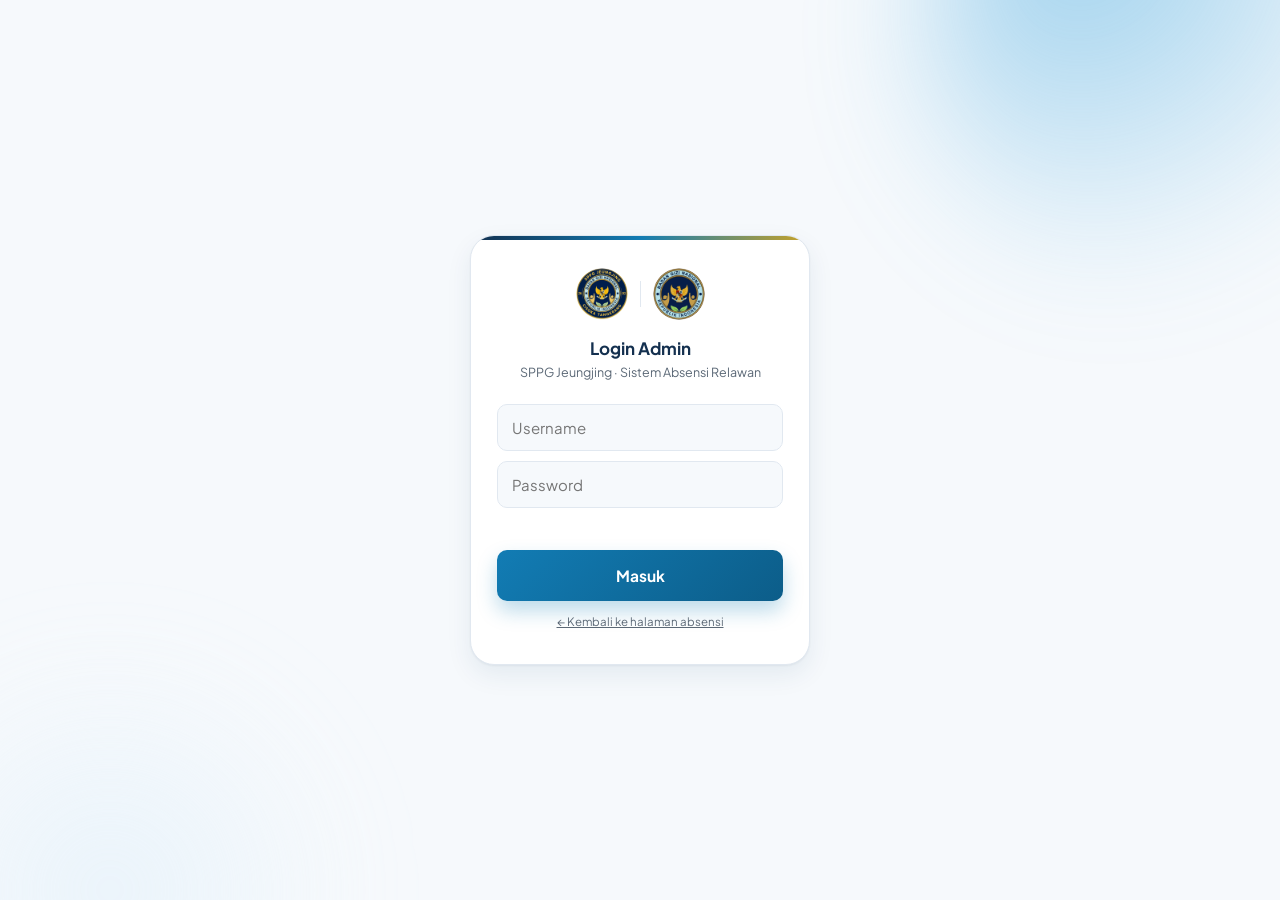
==== commit 56578547: "Add files via upload" ====
--- a/admin.html
+++ b/admin.html
@@ -66,8 +66,9 @@
 
   <div class="admin-tabs">
     <button class="admin-tab-btn active" data-panel="panelHarian">Rekap Harian</button>
-    <button class="admin-tab-btn" data-panel="panelBulanan">Rekap Bulanan</button>
+    <button class="admin-tab-btn" data-panel="panelDuaMinggu">Rekap 2 Minggu</button>
     <button class="admin-tab-btn" data-panel="panelRelawan">Kelola Relawan</button>
+    <button class="admin-tab-btn" data-panel="panelAkun">Akun Relawan</button>
     <button class="admin-tab-btn" data-panel="panelDivisi">Kelola Divisi</button>
   </div>
 
@@ -100,18 +101,20 @@
     </div>
   </div>
 
-  <!-- REKAP BULANAN -->
-  <div class="admin-panel" id="panelBulanan">
-    <div class="filter-bar">
-      <input type="month" id="filterBulan">
-      <select id="filterDivisiBulanan"><option value="">Semua Divisi</option></select>
-      <button class="btn-mini primary" id="btnMuatBulanan">Tampilkan</button>
-      <button class="btn-mini export" id="btnExportBulanan">Export CSV</button>
-    </div>
-    <div class="table-wrap">
-      <table>
-        <thead><tr><th>Nama</th><th>Divisi</th><th>Hadir</th><th>Terlambat</th><th>Izin</th><th>Sakit</th><th>Tidak Hadir</th></tr></thead>
-        <tbody id="tbodyBulanan"><tr><td colspan="7"><div class="empty-state">Pilih bulan lalu klik Tampilkan.</div></td></tr></tbody>
+  <!-- REKAP 2 MINGGU -->
+  <div class="admin-panel" id="panelDuaMinggu">
+    <div class="filter-bar">
+      <input type="date" id="filterPeriodeAwal">
+      <span style="align-self:center;font-size:13px;color:var(--color-text-muted);">s/d</span>
+      <input type="date" id="filterPeriodeAkhir">
+      <select id="filterDivisiDuaMinggu"><option value="">Semua Divisi</option></select>
+      <button class="btn-mini primary" id="btnMuatDuaMinggu">Tampilkan</button>
+      <button class="btn-mini export" id="btnExportDuaMinggu">Export CSV</button>
+    </div>
+    <div class="table-wrap">
+      <table>
+        <thead><tr><th>Nama</th><th>Divisi</th><th>Hadir</th><th>Terlambat</th><th>Izin</th><th>Sakit</th><th>Tidak Hadir</th><th>Total Hari Kerja</th></tr></thead>
+        <tbody id="tbodyDuaMinggu"><tr><td colspan="8"><div class="empty-state">Pilih periode lalu klik Tampilkan.</div></td></tr></tbody>
       </table>
     </div>
   </div>
@@ -143,6 +146,34 @@
     </div>
   </div>
 
+  <!-- AKUN RELAWAN (Tahap 2) -->
+  <div class="admin-panel" id="panelAkun">
+    <div class="akun-password-alert is-hidden" id="akunPasswordAlert">
+      <p id="akunPasswordAlertText"></p>
+      <div class="akun-password-alert-actions">
+        <button type="button" class="btn-mini" id="btnSalinPassword">Salin</button>
+        <button type="button" class="btn-mini" id="btnTutupPasswordAlert">Tutup</button>
+      </div>
+    </div>
+
+    <p class="section-title">Akun Relawan</p>
+    <div class="filter-bar">
+      <input type="text" id="cariAkun" placeholder="Cari nama...">
+      <select id="filterStatusAkun">
+        <option value="">Semua</option>
+        <option value="BELUM">Belum Ada Akun</option>
+        <option value="ADA">Sudah Ada Akun</option>
+      </select>
+    </div>
+
+    <div class="table-wrap">
+      <table>
+        <thead><tr><th>ID</th><th>Nama</th><th>Divisi</th><th>Akun</th><th>Aksi</th></tr></thead>
+        <tbody id="tbodyAkun"><tr><td colspan="5"><div class="empty-state">Memuat data...</div></td></tr></tbody>
+      </table>
+    </div>
+  </div>
+
   <!-- KELOLA DIVISI -->
   <div class="admin-panel" id="panelDivisi">
     <p class="section-title">Tambah Divisi Baru</p>
--- a/style.css
+++ b/style.css
@@ -0,0 +1,582 @@
+/* ============================================================
+   SPPG JEUNGJING — SISTEM ABSENSI RELAWAN
+   style.css — Desain utama (redesign v2)
+
+   Palet: biru langit sebagai warna UTAMA, navy sebagai warna
+   PENDUKUNG, putih sebagai dasar, aksen gold dari identitas BGN.
+   Hijau/kuning/merah tetap dipakai HANYA untuk status (lihat
+   bagian STATUS) — bukan bagian dari palet dekoratif.
+
+   CATATAN UNTUK PENGEMBANG: seluruh nama class & id yang dipakai
+   script.js / admin.js TIDAK diubah pada redesign ini — hanya
+   nilai properti (warna, bentuk, layout) yang diperbarui, plus
+   beberapa class BARU untuk elemen dekoratif/branding tambahan.
+   ============================================================ */
+
+:root {
+  /* ---- Biru langit — warna UTAMA ---- */
+  --color-sky: #127CB4;
+  --color-sky-bright: #4FADE0;
+  --color-sky-deep: #0C5D89;
+  --color-sky-soft: #E6F3FB;
+  --color-sky-mist: #DCEEFA;
+
+  /* ---- Navy — warna PENDUKUNG (dari stempel resmi SPPG & BGN) ---- */
+  --color-navy: #14304F;
+  --color-navy-deep: #0A1D33;
+
+  /* ---- Gold — aksen dari identitas BGN, dipakai secukupnya ---- */
+  --color-gold: #C9A227;
+  --color-gold-soft: #FBF2DD;
+  --color-gold-deep: #A9821C;
+
+  /* Alias — supaya seluruh komponen yang sudah ada (tombol, fokus,
+     status aktif, dsb.) otomatis mengikuti warna UTAMA baru tanpa
+     perlu menulis ulang setiap selector satu per satu. */
+  --color-primary: var(--color-sky);
+  --color-primary-dark: var(--color-sky-deep);
+  --color-primary-soft: var(--color-sky-soft);
+
+  /* ---- Netral / dasar putih ---- */
+  --color-bg: #F6F9FC;
+  --color-surface: #FFFFFF;
+  --color-text: #17222E;
+  --color-text-muted: #5B6876;
+  --color-border: #E1E8F0;
+  --color-muted-bg: #EEF2F6;
+  --color-muted-text: #6B7280;
+
+  /* ---- Status (tidak berubah — hijau/kuning/merah hanya untuk status) ---- */
+  --color-success: #1E8E5A;
+  --color-success-bg: #E5F5EC;
+  --color-warning: #C17F0A;
+  --color-warning-bg: #FBF0D9;
+  --color-danger: #C6403F;
+  --color-danger-bg: #FBEAEA;
+  --color-info: #2C64A0;
+  --color-info-bg: #E9F1FB;
+
+  /* ---- Bentuk ---- */
+  --radius-sm: 10px;
+  --radius-md: 16px;
+  --radius-lg: 24px;
+  --radius-pill: 999px;
+
+  --shadow-card: 0 1px 2px rgba(12, 32, 54, 0.05), 0 10px 26px rgba(18, 66, 104, 0.08);
+  --shadow-modal: 0 24px 60px rgba(6, 18, 33, 0.32);
+
+  --font-main: 'Plus Jakarta Sans', system-ui, -apple-system, 'Segoe UI', Roboto, sans-serif;
+  --max-width: 480px;
+  --content-max-width: 1240px;
+}
+
+* { box-sizing: border-box; }
+html, body { margin: 0; padding: 0; }
+
+body {
+  font-family: var(--font-main);
+  background: var(--color-bg);
+  color: var(--color-text);
+  line-height: 1.5;
+  -webkit-font-smoothing: antialiased;
+}
+
+img { max-width: 100%; display: block; }
+
+@media (prefers-reduced-motion: reduce) {
+  *, *::before, *::after {
+    animation-duration: 0.01ms !important;
+    transition-duration: 0.01ms !important;
+  }
+}
+
+:focus-visible {
+  outline: 2.5px solid var(--color-gold);
+  outline-offset: 2px;
+}
+
+/* ============================================================
+   LATAR DEKORATIF (sky-blue gradient, soft shapes, dots, glow)
+   Semua elemen di sini bersifat presentasional saja:
+   aria-hidden + pointer-events:none, tidak pernah menghalangi
+   logo/tulisan/form/tombol di atasnya.
+   ============================================================ */
+.page-shell { position: relative; overflow-x: clip; }
+
+.bg-decor { position: absolute; inset: 0; z-index: 0; overflow: hidden; pointer-events: none; }
+.bg-decor .blob {
+  position: absolute;
+  border-radius: 50%;
+  filter: blur(60px);
+  opacity: .55;
+}
+.bg-decor .blob--sky-top {
+  width: 520px; height: 520px; top: -220px; right: -160px;
+  background: radial-gradient(circle at 30% 30%, var(--color-sky-bright), transparent 70%);
+}
+.bg-decor .blob--gold-left {
+  width: 300px; height: 300px; top: 420px; left: -150px;
+  background: radial-gradient(circle at 50% 50%, var(--color-gold-soft), transparent 72%);
+  opacity: .8;
+}
+.bg-decor .blob--sky-bottom {
+  width: 460px; height: 460px; bottom: -220px; left: -120px;
+  background: radial-gradient(circle at 50% 50%, var(--color-sky-mist), transparent 70%);
+}
+.bg-decor .dots {
+  position: absolute; top: 260px; right: -40px; width: 260px; height: 260px;
+  background-image: radial-gradient(var(--color-sky) 1.4px, transparent 1.6px);
+  background-size: 22px 22px;
+  opacity: .07;
+}
+
+/* ===== HEADER ===== */
+.site-header {
+  position: relative;
+  z-index: 1;
+  background: linear-gradient(140deg, var(--color-navy) 0%, var(--color-navy-deep) 100%);
+  padding: 18px 16px 34px;
+  color: #fff;
+}
+.site-header::before {
+  /* aksen gold tipis di tepi bawah header, sebelum lengkung wave */
+  content: '';
+  position: absolute; left: 0; right: 0; bottom: 24px;
+  height: 1px;
+  background: linear-gradient(90deg, transparent, rgba(201,162,39,.55), transparent);
+}
+.site-header::after {
+  content: '';
+  position: absolute; left: 0; right: 0; bottom: -1px; height: 26px;
+  background-image: url("data:image/svg+xml;charset=UTF-8,%3Csvg xmlns='http://www.w3.org/2000/svg' viewBox='0 0 1440 74' preserveAspectRatio='none'%3E%3Cpath fill='%23F6F9FC' d='M0,32L60,37.3C120,43,240,53,360,53.3C480,53,600,43,720,40C840,37,960,43,1080,48C1200,53,1320,53,1380,53.3L1440,53L1440,74L0,74Z'/%3E%3C/svg%3E");
+  background-size: 100% 100%;
+  background-repeat: no-repeat;
+  pointer-events: none;
+}
+.header-inner {
+  position: relative;
+  max-width: var(--content-max-width);
+  margin: 0 auto;
+  display: flex;
+  align-items: center;
+  justify-content: space-between;
+  gap: 10px;
+}
+.header-brand { display: flex; align-items: center; gap: 12px; min-width: 0; }
+.header-logo {
+  width: 46px;
+  height: 46px;
+  border-radius: 50%;
+  object-fit: contain;
+  flex-shrink: 0;
+  background: #fff;
+  box-shadow: 0 0 0 2px rgba(255, 255, 255, 0.28);
+}
+.header-logo--bgn { width: 40px; height: 40px; }
+.header-text h1 {
+  font-size: 17px;
+  font-weight: 800;
+  letter-spacing: 0.03em;
+  margin: 0;
+  white-space: nowrap;
+}
+.header-text p {
+  font-size: 12.5px;
+  margin: 2px 0 0;
+  color: rgba(255, 255, 255, 0.82);
+  font-weight: 500;
+  white-space: nowrap;
+}
+
+/* ===== LAYOUT ===== */
+.container {
+  position: relative;
+  z-index: 1;
+  max-width: var(--max-width);
+  margin: 0 auto;
+  padding: 20px 16px 40px;
+}
+
+/* Split 2 kolom — aktif hanya di breakpoint desktop (lihat media query bawah) */
+.layout-split {
+  position: relative;
+  z-index: 1;
+  max-width: var(--content-max-width);
+  margin: 0 auto;
+}
+
+.brand-panel { display: none; } /* tersembunyi di mobile, lihat pengecualian desktop di bawah */
+
+/* ===== WELCOME CARD ===== */
+.welcome-card {
+  background: var(--color-surface);
+  border: 1px solid var(--color-border);
+  border-radius: var(--radius-md);
+  padding: 18px;
+  margin-bottom: 20px;
+  box-shadow: var(--shadow-card);
+}
+.welcome-greeting { font-weight: 700; margin: 0 0 6px; font-size: 15px; }
+.welcome-card > p { font-size: 14px; color: var(--color-text-muted); margin: 0; }
+.welcome-steps summary {
+  margin-top: 12px;
+  font-size: 13.5px;
+  font-weight: 700;
+  color: var(--color-primary);
+  cursor: pointer;
+  list-style: none;
+}
+.welcome-steps summary::-webkit-details-marker { display: none; }
+.welcome-steps summary::after { content: ' ▾'; }
+.welcome-steps[open] summary::after { content: ' ▴'; }
+.welcome-steps ol { margin: 10px 0 0; padding-left: 20px; font-size: 13.5px; color: var(--color-text); }
+.welcome-steps li { margin-bottom: 4px; }
+.welcome-note {
+  font-size: 12.5px;
+  color: var(--color-text-muted);
+  margin-top: 10px;
+  padding-top: 10px;
+  border-top: 1px dashed var(--color-border);
+}
+
+/* ===== PROGRESS STEPS (circle + garis penghubung + aksen gold) ===== */
+.progress-steps { display: flex; justify-content: space-between; margin-bottom: 20px; padding: 0 6px; }
+.progress-steps .step {
+  position: relative;
+  flex: 1;
+  text-align: center;
+  font-size: 11px;
+  color: var(--color-text-muted);
+  font-weight: 600;
+}
+.progress-steps .step:not(:last-child)::after {
+  content: '';
+  position: absolute;
+  top: 16px; left: 50%; width: 100%; height: 3px;
+  background: var(--color-border);
+  z-index: 0;
+  transition: background .25s ease;
+}
+.progress-steps .step.done:not(:last-child)::after {
+  background: linear-gradient(90deg, var(--color-gold), var(--color-sky));
+}
+.progress-steps .step span {
+  position: relative;
+  z-index: 1;
+  display: flex; align-items: center; justify-content: center;
+  width: 32px; height: 32px; border-radius: 50%;
+  background: #fff; color: var(--color-text-muted);
+  border: 2.5px solid var(--color-border);
+  margin: 0 auto 6px; font-size: 13px; font-weight: 700;
+  transition: all .2s ease;
+}
+.progress-steps .step.active span {
+  background: var(--color-sky); color: #fff; border-color: var(--color-sky);
+  box-shadow: 0 0 0 4px var(--color-sky-soft);
+}
+.progress-steps .step.active { color: var(--color-sky); }
+.progress-steps .step.done span { background: var(--color-gold); color: #fff; border-color: var(--color-gold); }
+
+/* ===== FORM CARDS ===== */
+.form-card {
+  position: relative;
+  background: var(--color-surface);
+  border: 1px solid var(--color-border);
+  border-radius: var(--radius-md);
+  padding: 16px;
+  margin-bottom: 14px;
+  box-shadow: var(--shadow-card);
+  transition: opacity .2s ease;
+}
+.form-card.is-disabled { opacity: 0.5; pointer-events: none; }
+.form-label { display: block; font-size: 13.5px; font-weight: 700; margin-bottom: 8px; color: var(--color-text); }
+.optional-tag { font-weight: 500; color: var(--color-text-muted); font-size: 12px; }
+
+.form-select, .form-textarea, .form-input {
+  width: 100%;
+  font-family: var(--font-main);
+  font-size: 15px;
+  padding: 13px 14px;
+  border-radius: var(--radius-sm);
+  border: 1.5px solid var(--color-border);
+  background: var(--color-bg);
+  color: var(--color-text);
+  appearance: none;
+}
+.form-select {
+  background-image: url("data:image/svg+xml;charset=UTF-8,%3Csvg xmlns='http://www.w3.org/2000/svg' viewBox='0 0 24 24' fill='none' stroke='%235B6876' stroke-width='2.5'%3E%3Cpath d='M6 9l6 6 6-6'/%3E%3C/svg%3E");
+  background-repeat: no-repeat;
+  background-position: right 12px center;
+  background-size: 18px;
+  padding-right: 38px;
+}
+.form-select:focus, .form-textarea:focus, .form-input:focus {
+  outline: none; border-color: var(--color-sky); background-color: #fff;
+  box-shadow: 0 0 0 3.5px var(--color-sky-soft);
+}
+.form-textarea { margin-top: 10px; resize: vertical; min-height: 70px; font-family: var(--font-main); }
+.is-hidden { display: none !important; }
+
+/* ===== JENIS ABSENSI ===== */
+.jenis-options { display: grid; grid-template-columns: 1fr 1fr; gap: 10px; }
+.jenis-btn {
+  font-family: var(--font-main);
+  display: flex; flex-direction: column; align-items: center; gap: 8px;
+  padding: 18px 8px;
+  border-radius: var(--radius-sm);
+  border: 1.5px solid var(--color-border);
+  background: var(--color-bg);
+  color: var(--color-text);
+  font-weight: 700;
+  font-size: 14px;
+  cursor: pointer;
+  transition: border-color .15s ease, background .15s ease, color .15s ease;
+}
+.jenis-btn svg { width: 22px; height: 22px; }
+.jenis-btn:disabled { cursor: not-allowed; }
+.jenis-btn.selected { border-color: var(--color-sky); background: var(--color-sky-soft); color: var(--color-sky-deep); }
+
+/* ===== TOMBOL ===== */
+.btn-submit {
+  width: 100%;
+  font-family: var(--font-main);
+  background: linear-gradient(135deg, var(--color-sky), var(--color-sky-deep));
+  color: #fff;
+  border: none;
+  padding: 16px;
+  border-radius: var(--radius-sm);
+  font-size: 15.5px;
+  font-weight: 700;
+  cursor: pointer;
+  box-shadow: 0 10px 20px rgba(18, 124, 180, 0.28);
+  transition: transform .1s ease, opacity .2s ease;
+}
+.btn-submit:active { transform: scale(0.98); }
+.btn-submit:disabled { background: var(--color-muted-bg); color: var(--color-muted-text); box-shadow: none; cursor: not-allowed; }
+
+.btn-secondary {
+  font-family: var(--font-main);
+  background: var(--color-sky-soft);
+  color: var(--color-sky-deep);
+  border: none;
+  padding: 13px 20px;
+  border-radius: var(--radius-sm);
+  font-weight: 700;
+  font-size: 14px;
+  cursor: pointer;
+}
+
+/* ===== MODAL SUKSES (elemen ciri khas: cincin ganda ala cap resmi) ===== */
+.modal-overlay {
+  position: fixed; inset: 0;
+  background: rgba(8, 20, 36, 0.55);
+  display: flex; align-items: center; justify-content: center;
+  padding: 20px; z-index: 100;
+}
+.modal-card {
+  background: #fff;
+  border-radius: var(--radius-lg);
+  padding: 30px 22px 26px;
+  max-width: 360px; width: 100%;
+  text-align: center;
+  box-shadow: var(--shadow-modal);
+  animation: modal-in .25s cubic-bezier(.2,.9,.3,1);
+}
+@keyframes modal-in {
+  from { opacity: 0; transform: translateY(8px) scale(.98); }
+  to { opacity: 1; transform: translateY(0) scale(1); }
+}
+.stamp-badge {
+  position: relative;
+  width: 72px; height: 72px;
+  margin: 0 auto 16px;
+  display: flex; align-items: center; justify-content: center;
+}
+.stamp-badge::before {
+  content: '';
+  position: absolute; inset: 0;
+  border-radius: 50%;
+  border: 2px solid var(--color-gold);
+  animation: stamp-ring .6s ease-out;
+}
+.stamp-badge::after {
+  content: '';
+  position: absolute; inset: 8px;
+  border-radius: 50%;
+  border: 1.5px solid var(--color-gold-soft);
+}
+.stamp-badge svg {
+  position: relative; z-index: 1;
+  width: 46px; height: 46px;
+  background: linear-gradient(135deg, var(--color-sky), var(--color-navy));
+  border-radius: 50%;
+  padding: 13px;
+  color: #fff;
+}
+@keyframes stamp-ring {
+  from { transform: scale(0.6); opacity: 0; }
+  60% { opacity: .6; }
+  to { transform: scale(1); opacity: 1; }
+}
+.modal-card h2 { font-size: 18px; margin: 0 0 8px; color: var(--color-navy); }
+.modal-card p { font-size: 14px; color: var(--color-text-muted); margin: 0 0 16px; }
+.modal-details {
+  text-align: left;
+  background: var(--color-bg);
+  border-radius: var(--radius-sm);
+  padding: 14px;
+  margin: 0 0 18px;
+  display: grid;
+  grid-template-columns: auto 1fr;
+  gap: 7px 12px;
+  font-size: 13.5px;
+}
+.modal-details dt { color: var(--color-text-muted); font-weight: 600; margin: 0; }
+.modal-details dd { margin: 0; font-weight: 700; text-align: right; }
+
+/* ===== TOAST ===== */
+.toast {
+  position: fixed; left: 16px; right: 16px; bottom: 20px;
+  background: var(--color-danger); color: #fff;
+  padding: 14px 16px; border-radius: var(--radius-sm);
+  font-size: 13.5px; font-weight: 600;
+  box-shadow: var(--shadow-modal);
+  z-index: 200; max-width: var(--max-width); margin: 0 auto;
+}
+
+/* ===== LOADING ===== */
+.loading-overlay {
+  position: fixed; inset: 0;
+  background: rgba(246, 249, 252, 0.9);
+  display: flex; flex-direction: column; align-items: center; justify-content: center;
+  gap: 12px; z-index: 300;
+}
+.spinner {
+  width: 34px; height: 34px; border-radius: 50%;
+  border: 3.5px solid var(--color-sky-soft);
+  border-top-color: var(--color-sky);
+  animation: spin .8s linear infinite;
+}
+@keyframes spin { to { transform: rotate(360deg); } }
+.loading-overlay p { font-size: 13.5px; color: var(--color-text-muted); font-weight: 600; }
+
+/* ===== FOOTER ===== */
+.site-footer { position: relative; z-index: 1; text-align: center; padding: 26px 16px 30px; font-size: 12px; color: var(--color-text-muted); }
+.site-footer p { margin: 2px 0; }
+.admin-link { display: inline-block; margin-top: 12px; color: var(--color-text-muted); font-size: 11.5px; text-decoration: underline; }
+.site-footer .credit {
+  margin-top: 14px; padding-top: 14px;
+  border-top: 1px solid var(--color-border);
+  font-size: 11px; color: var(--color-text-muted); opacity: .85;
+}
+
+/* ===== HALAMAN QR CODE ===== */
+.qr-page { min-height: 100vh; display: flex; align-items: center; justify-content: center; padding: 20px; background: var(--color-bg); }
+.qr-card {
+  position: relative; z-index: 1;
+  background: #fff; border-radius: var(--radius-lg); padding: 34px 26px;
+  text-align: center; max-width: 360px; width: 100%;
+  box-shadow: var(--shadow-card); border: 1px solid var(--color-border);
+}
+.qr-logos { display: flex; align-items: center; justify-content: center; gap: 12px; margin: 0 auto 14px; }
+.qr-logo { width: 58px; height: 58px; border-radius: 50%; }
+.qr-card h1 { font-size: 18px; margin: 0; color: var(--color-navy); letter-spacing: .02em; }
+.qr-subtitle { font-size: 13px; color: var(--color-text-muted); margin: 2px 0 22px; }
+.qr-box { display: flex; justify-content: center; margin-bottom: 18px; padding: 14px; background: #fff; border: 1px solid var(--color-border); border-radius: var(--radius-md); }
+.qr-instruction { font-size: 13.5px; color: var(--color-text-muted); margin-bottom: 22px; }
+
+@media print {
+  .no-print { display: none !important; }
+  .bg-decor { display: none !important; }
+  body { background: #fff; }
+  .qr-card { box-shadow: none; border: none; }
+}
+
+@media (min-width: 640px) {
+  .container { padding-top: 32px; }
+}
+
+/* ============================================================
+   DESKTOP — layout 2 kolom sungguhan (bukan mobile diperbesar)
+   ============================================================ */
+@media (min-width: 960px) {
+  .header-inner { padding: 0 24px; }
+  .header-logo { width: 52px; height: 52px; }
+  .header-logo--bgn { width: 46px; height: 46px; }
+  .header-text h1 { font-size: 19px; }
+  .header-text p { font-size: 13px; }
+
+  .layout-split {
+    display: grid;
+    grid-template-columns: minmax(360px, 1fr) minmax(460px, 620px);
+    align-items: stretch;
+    gap: 0;
+    min-height: calc(100vh - 130px);
+  }
+
+  .brand-panel {
+    display: flex;
+    flex-direction: column;
+    justify-content: center;
+    position: sticky;
+    top: 0;
+    align-self: stretch;
+    overflow: hidden;
+    padding: 56px 52px;
+    color: #fff;
+    background: linear-gradient(165deg, #EAF6FF 0%, #BFE2F8 22%, #4FADE0 58%, #0C5D89 100%);
+  }
+  .brand-panel .brand-blob {
+    position: absolute; border-radius: 50%; filter: blur(50px); pointer-events: none;
+  }
+  .brand-panel .brand-blob--1 { width: 260px; height: 260px; top: -60px; left: -60px; background: rgba(255,255,255,.55); }
+  .brand-panel .brand-blob--2 { width: 320px; height: 200px; bottom: 40px; right: -80px; background: rgba(255,255,255,.30); }
+  .brand-panel .brand-dots {
+    position: absolute; left: 0; right: 0; bottom: 0; height: 45%;
+    background-image: radial-gradient(rgba(255,255,255,.5) 1.3px, transparent 1.6px);
+    background-size: 20px 20px;
+    opacity: .35;
+    pointer-events: none;
+  }
+  .brand-panel::after {
+    /* garis horizon emas tipis, motif berulang dari header */
+    content: '';
+    position: absolute; left: 52px; right: 52px; bottom: 96px; height: 1px;
+    background: linear-gradient(90deg, transparent, rgba(201,162,39,.9), transparent);
+  }
+  .brand-panel-content { position: relative; z-index: 1; max-width: 420px; }
+  .brand-badges { display: flex; align-items: center; gap: 14px; margin-bottom: 28px; }
+  .brand-badge-logo {
+    width: 56px; height: 56px; border-radius: 50%; background: #fff;
+    box-shadow: 0 6px 18px rgba(10, 29, 51, 0.25);
+  }
+  .brand-badge-divider { width: 1px; height: 30px; background: rgba(255,255,255,.5); }
+  .brand-eyebrow {
+    font-size: 12px; font-weight: 700; letter-spacing: .08em; text-transform: uppercase;
+    color: var(--color-gold-soft); margin: 0 0 10px;
+  }
+  .brand-heading {
+    font-size: 28px; font-weight: 800; line-height: 1.25; margin: 0 0 14px;
+    color: var(--color-navy-deep);
+    text-shadow: 0 1px 0 rgba(255,255,255,.3);
+  }
+  .brand-desc { font-size: 14.5px; line-height: 1.7; color: rgba(10,29,51,.82); margin: 0 0 24px; }
+  .brand-points { list-style: none; margin: 0; padding: 0; display: flex; flex-direction: column; gap: 10px; }
+  .brand-points li {
+    display: flex; align-items: center; gap: 10px;
+    font-size: 13.5px; font-weight: 600; color: var(--color-navy-deep);
+  }
+  .brand-points li::before {
+    content: ''; width: 7px; height: 7px; border-radius: 50%;
+    background: var(--color-gold); flex-shrink: 0;
+  }
+
+  .container { padding: 56px 48px; max-width: 560px; }
+
+  .site-footer { max-width: var(--content-max-width); margin: 0 auto; }
+}
+
+@media (min-width: 1180px) {
+  .brand-panel { padding: 64px 72px; }
+  .brand-heading { font-size: 31px; }
+}
--- a/admin.css
+++ b/admin.css
@@ -135,3 +135,21 @@
   border-radius: 8px; border: 1.5px solid var(--color-border); background: var(--color-bg);
 }
 .editable-name { display: flex; align-items: center; gap: 8px; }
+
+/* ===== AKUN RELAWAN (Tahap 2) ===== */
+.akun-password-alert {
+  background: var(--color-gold-soft);
+  border: 1px solid rgba(201,162,39,0.4);
+  border-radius: var(--radius-md);
+  padding: 14px 16px;
+  margin-bottom: 16px;
+}
+.akun-password-alert p { margin: 0 0 10px; font-size: 13px; color: var(--color-navy); line-height: 1.6; }
+.akun-password-alert-actions { display: flex; gap: 8px; }
+.akun-inline-form {
+  display: flex; flex-wrap: wrap; gap: 6px; align-items: center;
+}
+.akun-inline-form input {
+  font-family: var(--font-main); font-size: 12.5px; padding: 7px 8px;
+  border-radius: 8px; border: 1.5px solid var(--color-border); min-width: 100px; flex: 1;
+}
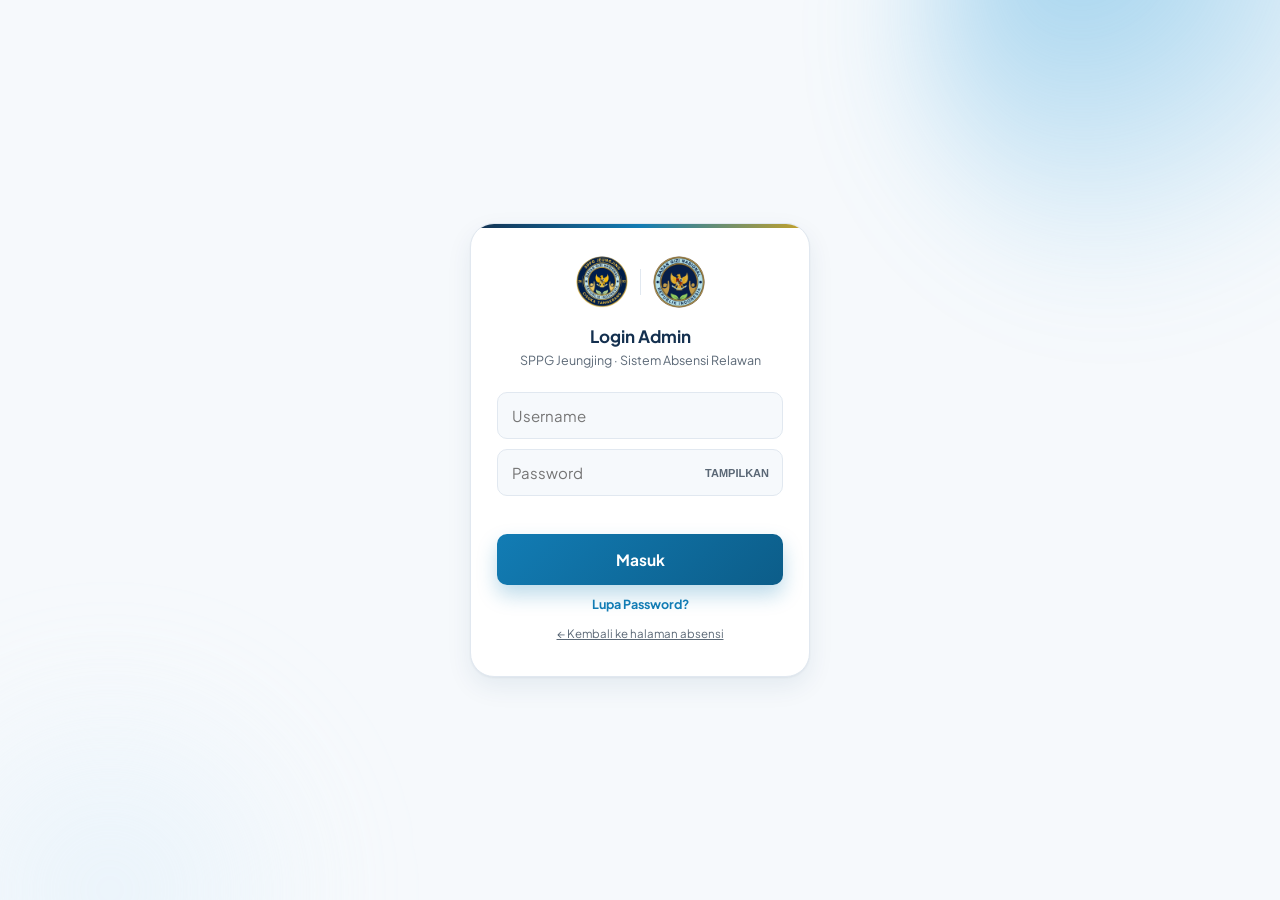
==== commit 8c5ccf72: "Add files via upload" ====
--- a/admin.html
+++ b/admin.html
@@ -21,7 +21,7 @@
 
 <!-- LOGIN -->
 <div class="login-wrap" id="loginWrap">
-  <div class="login-card">
+  <div class="login-card" id="cardLogin">
     <div class="login-logos">
       <img src="assets/logo.png" alt="Logo SPPG Jeungjing">
       <span class="login-logo-divider"></span>
@@ -31,11 +31,31 @@
     <p class="subtitle">SPPG Jeungjing · Sistem Absensi Relawan</p>
     <form id="loginForm">
       <input type="text" id="inputUsername" placeholder="Username" autocomplete="username" required>
-      <input type="password" id="inputPassword" placeholder="Password" autocomplete="current-password" required>
+      <div class="password-field-wrap">
+        <input type="password" id="inputPassword" placeholder="Password" autocomplete="current-password" required>
+        <button type="button" class="password-toggle-admin" id="toggleAdminPw">TAMPILKAN</button>
+      </div>
       <p class="login-error" id="loginError"></p>
       <button type="submit" class="btn-submit" id="btnLogin">Masuk</button>
     </form>
+    <button type="button" class="link-button" id="btnLupaPassword">Lupa Password?</button>
     <a href="absensi.html" class="admin-link">← Kembali ke halaman absensi</a>
+  </div>
+
+  <div class="login-card is-hidden" id="cardResetPassword" style="margin-top:14px;">
+    <h1>Reset Password</h1>
+    <p class="subtitle">Kode reset didapat dari developer/pengelola sistem — dibuat manual, bukan otomatis. Berlaku 15 menit.</p>
+    <form id="resetPasswordForm">
+      <input type="text" id="resetUsername" placeholder="Username" autocomplete="username" required>
+      <input type="text" id="resetKode" placeholder="Kode reset 6 digit" inputmode="numeric" maxlength="6" required>
+      <div class="password-field-wrap">
+        <input type="password" id="resetPasswordBaru" placeholder="Password baru (min. 8 karakter)" autocomplete="new-password" minlength="8" required>
+        <button type="button" class="password-toggle-admin" id="toggleResetPw">TAMPILKAN</button>
+      </div>
+      <p class="login-error" id="resetError"></p>
+      <button type="submit" class="btn-submit" id="btnResetPassword">Simpan Password Baru</button>
+    </form>
+    <button type="button" class="link-button" id="btnBatalReset">← Kembali ke Login</button>
   </div>
 </div>
 
--- a/admin.css
+++ b/admin.css
@@ -33,7 +33,21 @@
   margin-bottom: 10px; background: var(--color-bg);
 }
 .login-card input:focus { outline: none; border-color: var(--color-primary); background: #fff; }
+.password-field-wrap { position: relative; margin-bottom: 10px; }
+.password-field-wrap input { margin-bottom: 0; padding-right: 78px; }
+.password-toggle-admin {
+  position: absolute; right: 6px; top: 50%; transform: translateY(-50%);
+  background: none; border: none; padding: 8px;
+  color: var(--color-text-muted); font-size: 11px; font-weight: 700; cursor: pointer;
+}
 .login-error { color: var(--color-danger); font-size: 12.5px; font-weight: 600; margin: 4px 0 12px; min-height: 16px; }
+.link-button {
+  display: block; width: 100%; text-align: center;
+  background: none; border: none; margin-top: 10px;
+  color: var(--color-primary); font-size: 12.5px; font-weight: 700;
+  cursor: pointer; font-family: var(--font-main);
+}
+.toast.toast-success { background: var(--color-success); }
 
 /* ----- TOPBAR ----- */
 .admin-topbar { display: flex; align-items: center; justify-content: space-between; margin-bottom: 20px; flex-wrap: wrap; gap: 10px; }
